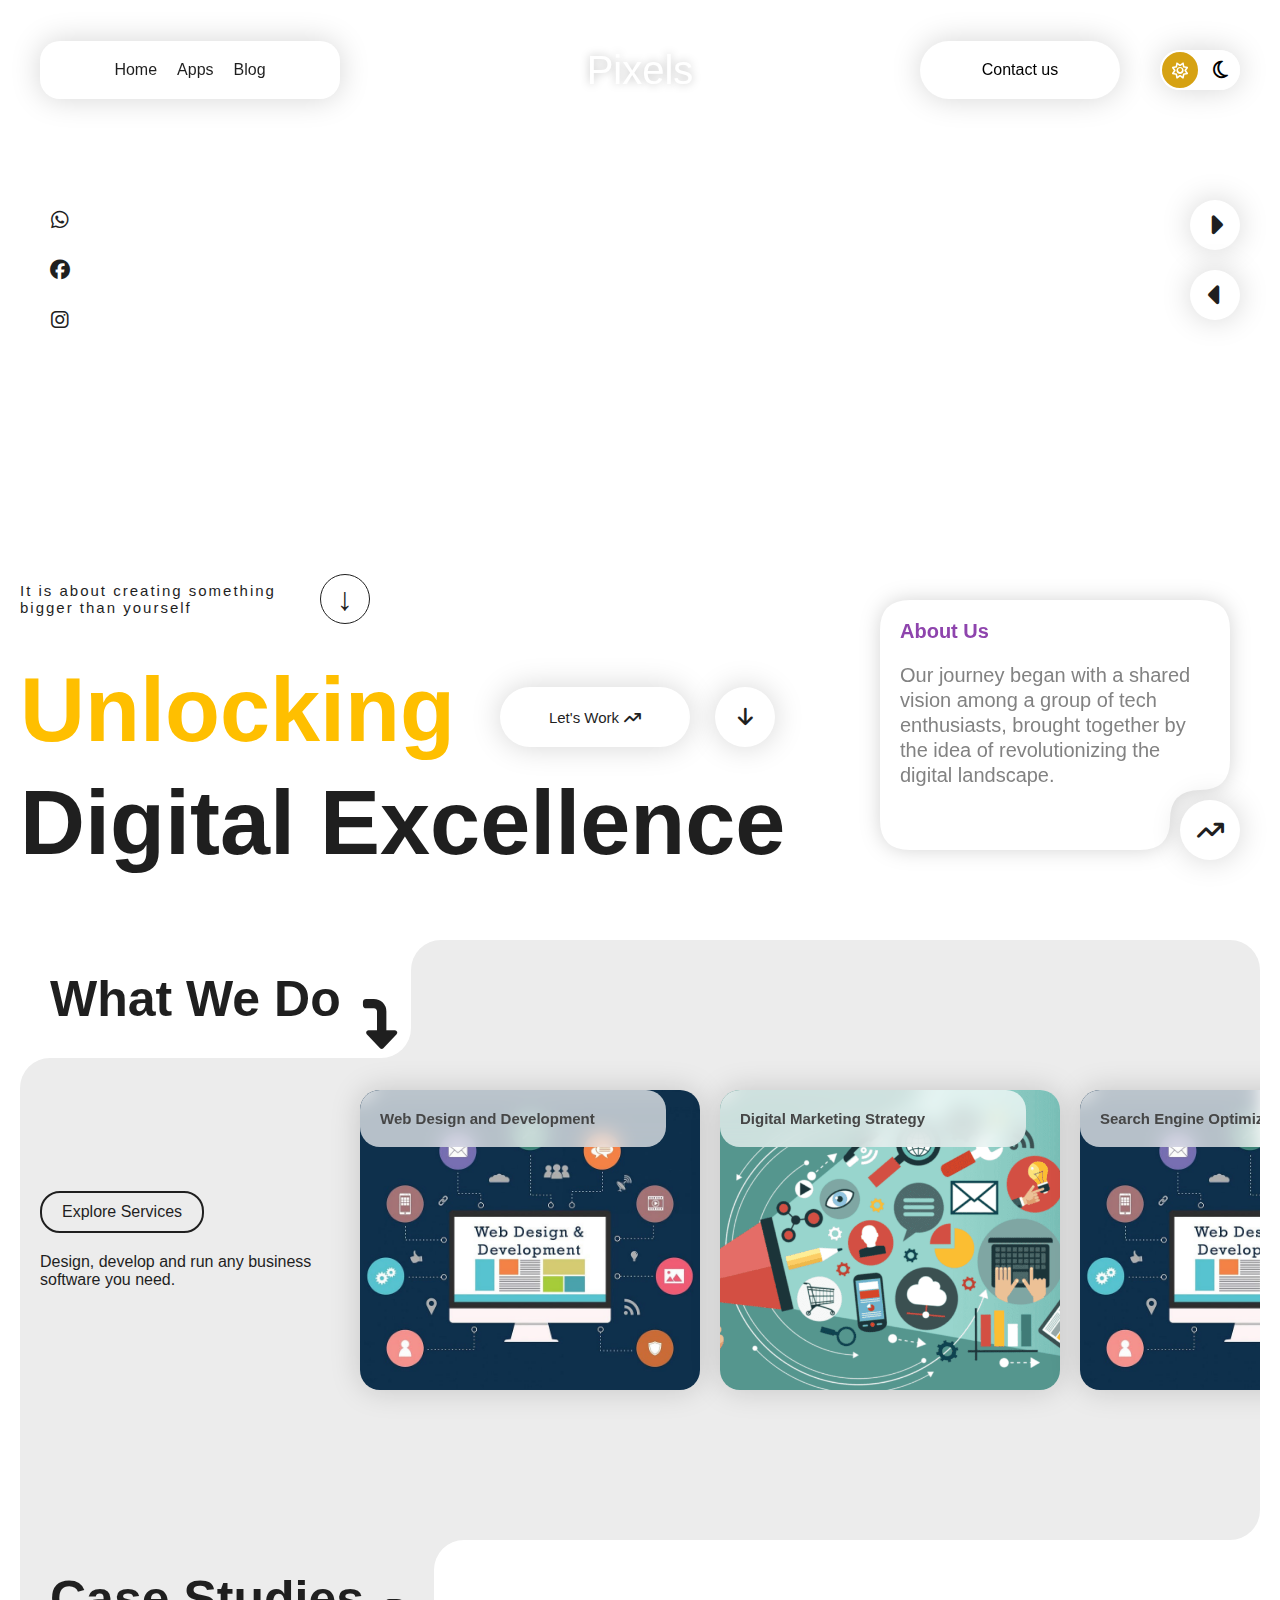
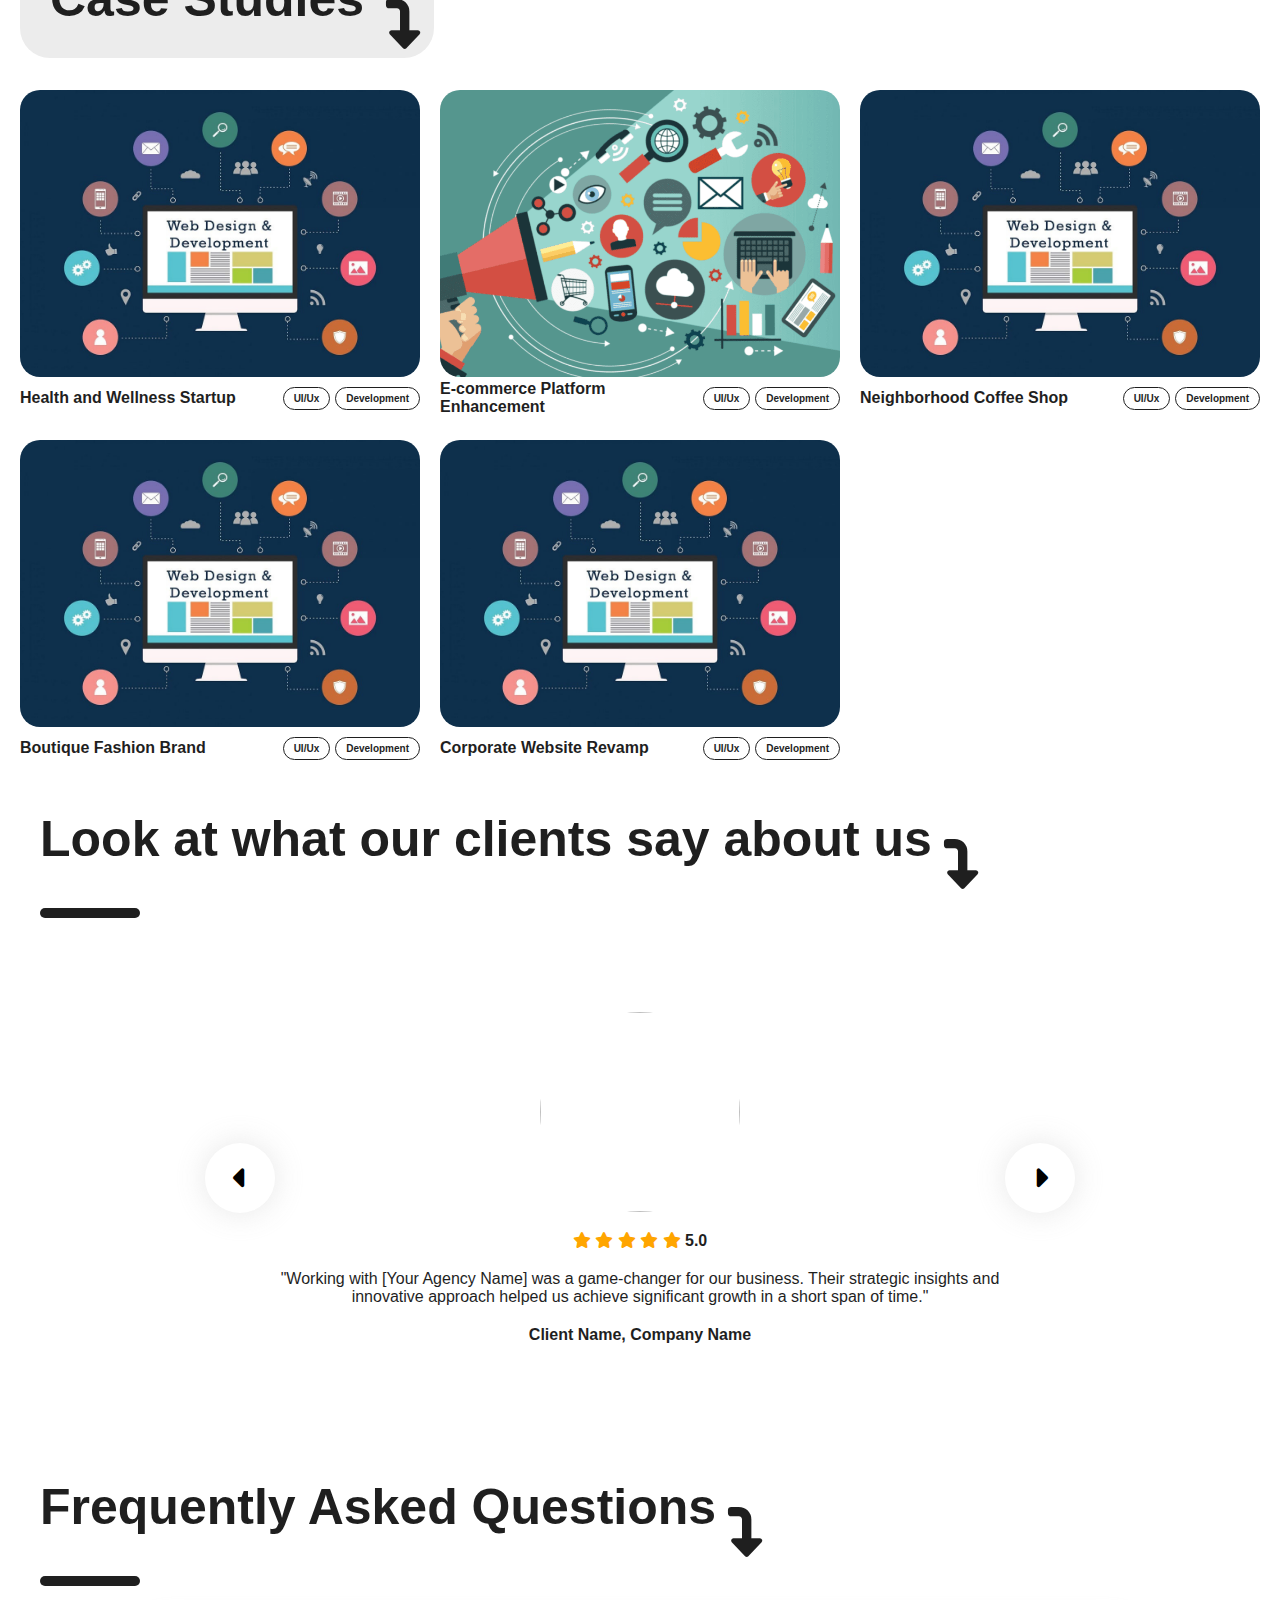
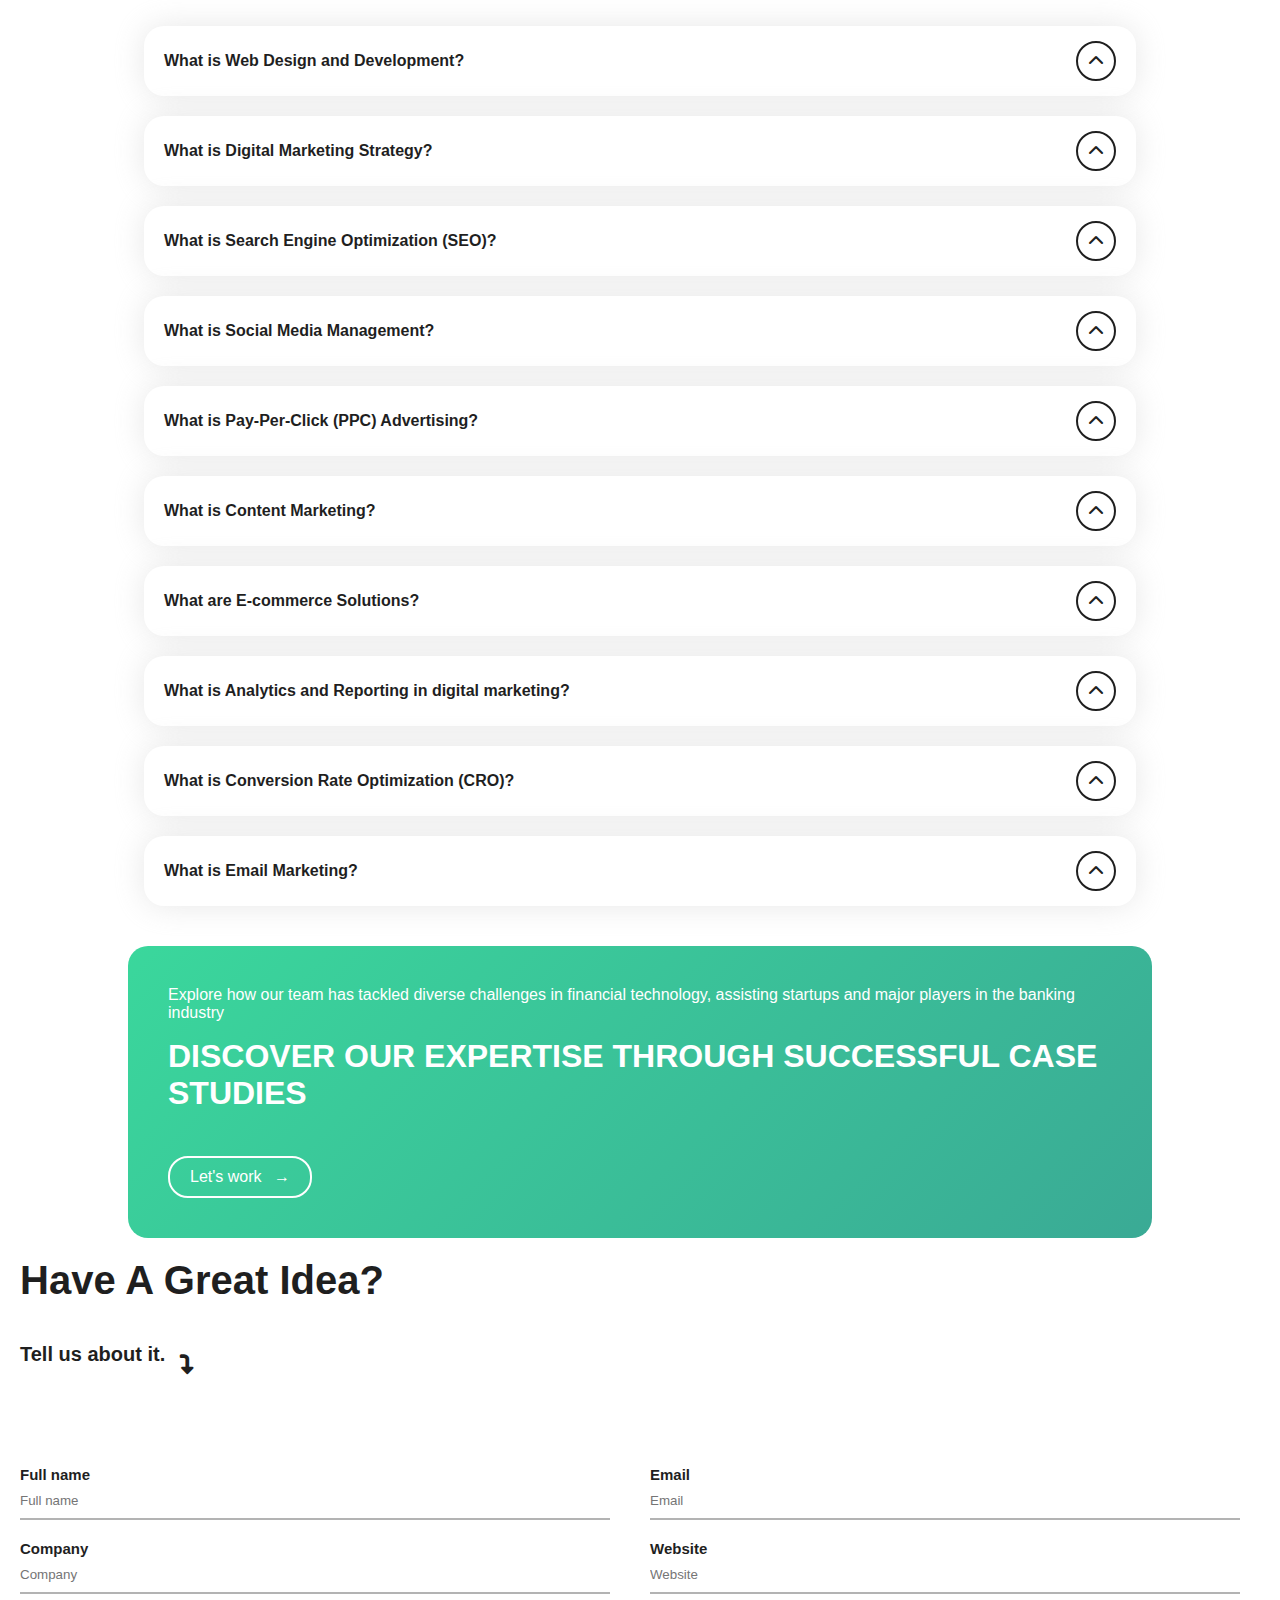
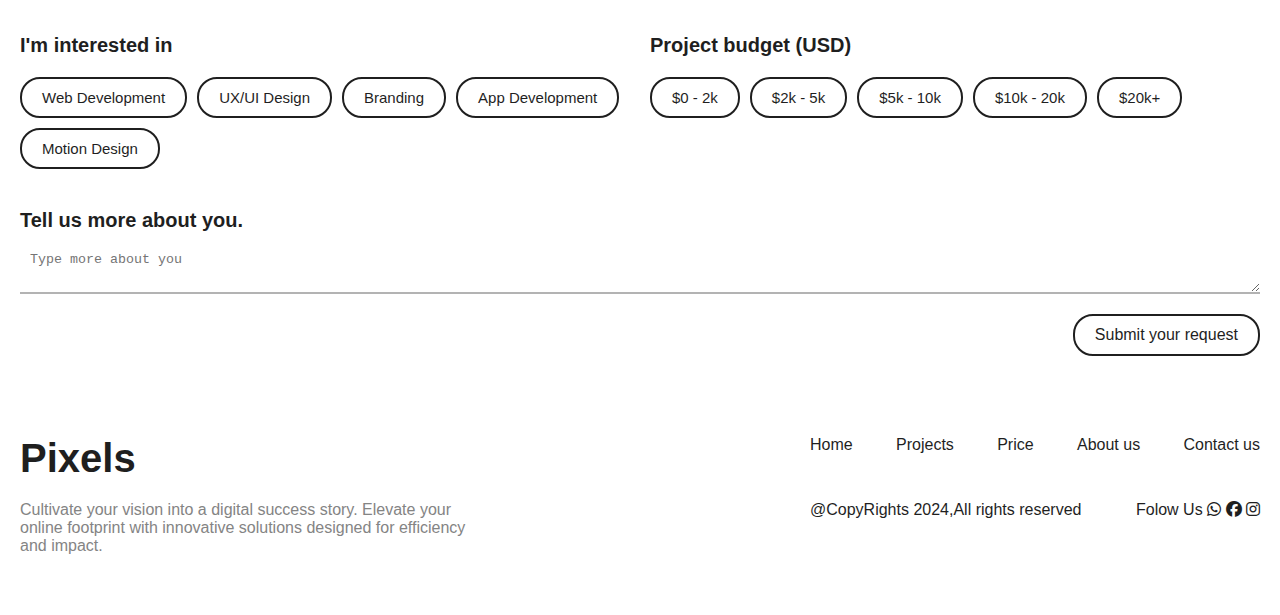
==== index.html @ fa8a87a9 "Initial commit" ====
<!DOCTYPE html>
<html lang="en" class="light-theme">

<head>
  <meta charset="UTF-8">
  <title>Pixels</title>
  <link rel="stylesheet" href="styles.css">
  <link rel="stylesheet" href="https://cdnjs.cloudflare.com/ajax/libs/font-awesome/6.6.0/css/all.min.css">
  <meta name="viewport" content="width=device-width, initial-scale=1.0">
</head>
<body>
  <div class="navbarDesktopHolder">
    <div class="navDesktop1">
      <ul class="navDesktopList">
        <li><a>Home</a></li>
        <li><a>Apps</a></li>
        <li><a>Blog</a></li>
      </ul>
    </div>
    <div class="navDesktopLogo">
      Pixels
    </div>
    <div class="navDesktop2">
      <a class="contactUsButton">
        Contact us
      </a>
      <div class="navDeskTopDLMod LDMode">
        <div class="navDeskTopDLModOuter">
          <div class="navDeskTopDLModInner">
            <i class="fa-regular fa-sun navDeskTopDLModOuterIcon inner"></i>
          </div>
          <i class="fa-regular fa-moon navDeskTopDLModOuterIcon outer"></i>
        </div>
      </div>
      <div class="hamburger">
        <i class="fa fa-bars" aria-hidden="true"></i>
      </div>
    </div>
  </div>
  <div class="navMobile">
    <div class="navMobileLogo">
      Pixels
    </div>
    <div class="navMobileListHolder">
      <ul class="navMobileList">
          <li class="navMobileListItem"><a class="active" href="#home">Home</a></li>
          <li class="navMobileListItem"><a href="#projects">Projects</a></li>
          <li class="navMobileListItem"><a href="#Price">Price</a></li>
          <li class="navMobileListItem"><a href="#aboutus">About us</a></li>
          <li class="navMobileListItem"><a href="#contactus">Contact us</a></li>
      </ul>
    </div>
    <div class="navMobileDLMod LDMode">
      <div class="navMobileDLModOuter">
        <div class="navMobileDLModInner">
          <i class="fa-regular fa-sun navMobileDLModOuterIcon inner"></i>
        </div>
        <i class="fa-regular fa-moon navMobileDLModOuterIcon outer"></i>
      </div>
    </div>
  </div>
  <div class="hero">
    <div class="slider">
      <img class="active"
        src="https://img.freepik.com/free-photo/glowing-neon-stripes-futuristic-backdrop-generated-by-ai_188544-9035.jpg?t=st=1721235439~exp=1721239039~hmac=f867019d6ad0faa9115eef09889c3f1e7efdea55f3c9cd79b47744031c572d1e&w=1060" />
      <img
        src="https://img.freepik.com/free-photo/vibrant-colors-flow-abstract-wave-pattern-generated-by-ai_188544-9781.jpg?w=1060&t=st=1721235018~exp=1721235618~hmac=6d74d1d8684016c28c650581bbd244c3bb1f81d5b7b445b09926c0b467a6ee3a" />
      <img
        src="https://img.freepik.com/free-vector/technology-secure-abstract-background_23-2148335510.jpg?t=st=1721235280~exp=1721238880~hmac=a903ece6eec0a56fe2422c7df0d1111732afb039cb50ab2f73dcd60559243d2e&w=900" />
      <img
        src="https://img.freepik.com/free-photo/abstract-colorful-splash-3d-background-generative-ai-background_60438-2494.jpg?w=1060&t=st=1721235084~exp=1721235684~hmac=c6684ee553228818a807596cc63b55e08e4dac117a51df7f14b197af69d6b1e1" />
    </div>
    <div class="svg-container">
      <i class="fa-brands fa-whatsapp wats"></i> 
      <i class="fa-brands fa-facebook fac"></i> 
      <i class="fa-brands fa-instagram insta"></i>
      <svg id="svgElement" xmlns="http://www.w3.org/2000/svg" width="1600" height="571">
        <!--<image x="0" y="0" href="https://img.freepik.com/free-photo/glowing-neon-stripes-futuristic-backdrop-generated-by-ai_188544-9035.jpg?t=st=1721235439~exp=1721239039~hmac=f867019d6ad0faa9115eef09889c3f1e7efdea55f3c9cd79b47744031c572d1e&w=1060" height="100%" width="100%" preserveAspectRatio="xMidYMid slice"></image>-->
        <path id="svgPath"
          d="M 0 0 L 1600 0 L 1600 571 L 0 571 L 0 0 Z M 45 20 L 1555 20 Q 1580 20 1580 45 L 1580 526 Q 1580 551 1555 551 L 876.317 551 Q 851.317 551 851.317 526 L 851.317 454 Q 851.317 429 826.317 429 L 528 429 Q 503 429 503 404 L 503 332 Q 503 307 478 307 L 405 307 Q 380 307 380 282 L 380 232 Q 380 207 355 207 L 45 207 Q 20 207 20 182 L 20 45 Q 20 20 45 20 Z "
          fill="white" fill-rule="evenodd"></path>
      </svg>
      <button id="next-btn"><i class="fa-solid fa-caret-right"></i></button>
      <button id="prev-btn"><i class="fa-solid fa-caret-left"></i></button>
      <div class="theFirstTitleDiv">
        <h1 class="theFirstTitle">It is about creating something bigger than yourself
        </h1>
        <button class="theFirstTitleButt"> ↓ </button>
      </div>
      <h1 class="theSecondTitle">Unlocking</h1>
      <button class="letUsWork">Let's Work <i class="fa-solid fa-arrow-trend-up"></i></button>
      <button class="underLetUsWork"> <i class="fa-solid fa-arrow-down"></i> </button>
      <h1 class="theThirdTitle">Digital Excellence</h1>
    </div>
    <div class="aboutCardHolder">
      <div class="aboutCardContainer">
        <svg id="svgElementAbout" xmlns="http://www.w3.org/2000/svg">
          <path id="svgPathAbout"
            d="M 0 0 L 900 0 L 900 600 L 0 600 L 0 0 Z M 64 30 L 836 30 Q 870 30 870 64 L 870 536 Q 870 570 836 570 L 520 570 Q 486 570 486 536 Q 486 502 452 502 L 380 502 Q 346 502 346 468 Q 346 434 312 434 L 250 434 Q 216 434 216 400 Q 216 366 182 366 L 64 366 Q 30 366 30 332 L 30 64 Q 30 30 64 30 Z"
            fill="white">
          </path>
        </svg>
        <h2>About Us</h2>
        <p>Our journey began with a shared vision among a group of tech enthusiasts, brought together by the idea of
          revolutionizing the digital landscape.</p>
      </div>
      <button class="aboutButton">
        <i class="fa-solid fa-arrow-trend-up"></i>
      </button>
    </div>
  </div>
  <section class="whatWedoSection">
    <h1>What We Do
      <span class="whatWeDoSectionH1RightRadius"></span>
      <span class="whatWeDoSectionH1LeftRadius"></span>
      <i class="fa-solid fa-turn-down"></i>
    </h1>
    <div class="whatweDoSideCard">
      <button class="buttonBorderTrans">
        Explore Services
      </button>
      <p>Design, develop and run any business software you need.</p>
    </div>
    <div class="whatWeDoSlider">
      <div class="whatWeDoSliderCards">
        <div class="whatWeDoSliderCard">

          
          <img src="website-development-and-design-1.jpg" alt="">
          
        <a href="google.com" draggable="false">Web Design and Development</a>
          
          
          <!--<p>Transforming visions into compelling digital experiences. Our web design and development services blend creativity with technical expertise, crafting websites that engage your...</p>-->
        </div>
        <div class="whatWeDoSliderCard">
          
          <img src="digital-marketing-strategy-1024x536.png" alt="">
          
        <a href="google.com">Digital Marketing Strategy</a>
          
          
          <!--<p>Driving growth through strategic digital campaigns. We specialize in developing customized digital marketing strategies tailored to your business goals. From brand awareness...</p>-->
        </div>
        <div class="whatWeDoSliderCard">
          
          <img src="website-development-and-design-1.jpg" alt="">
          
        <a href="google.com">Search Engine Optimization (SEO)</a>
          
          
          <!--<p>Boosting your online presence organically. Our SEO services ensure your website ranks higher in search engine results, driving targeted traffic and increasing conversions...</p>-->
        </div>
        <div class="whatWeDoSliderCard">
          
          <img src="website-development-and-design-1.jpg" alt="">
          
        <a href="google.com">Social Media Management</a>
          
          
          <!--<p>Enhance your brand's social footprint with our expert management services. From content creation to community engagement, we harness the power of social media to build...</p>-->
        </div>
        <div class="whatWeDoSliderCard">
          
          <img src="website-development-and-design-1.jpg" alt="">
          
        <a href="google.com">Pay-Per-Click (PPC) Advertising</a>
          
          
          <!--<p>Maximize your advertising budget with precision-targeted PPC campaigns. Our experts craft data-driven strategies to deliver instant visibility and measurable results...</p>-->
        </div>
        <div class="whatWeDoSliderCard">
          
          <img src="website-development-and-design-1.jpg" alt="">
          
        <a href="google.com">Content Marketing</a>
          
          
          <!--<p>Captivate and convert your audience with compelling content. Our content marketing strategies are designed to resonate with your target audience, driving engagement...</p>-->
        </div>
        <div class="whatWeDoSliderCard">
          
          <img src="website-development-and-design-1.jpg" alt="">
          
        <a href="google.com">E-commerce Solutions</a>
          
          
          <!--<p>Optimize your online store for success. We specialize in creating seamless e-commerce experiences that enhance usability, drive sales, and foster customer loyalty through...</p>-->
        </div>
        <div class="whatWeDoSliderCard">
          
          <img src="website-development-and-design-1.jpg" alt="">
          
        <a href="google.com">Analytics and Reporting</a>
          
          
          <!--<p>Make informed decisions with actionable insights. Our analytics and reporting services provide valuable data-driven insights into your digital performance, empowering you...</p>-->
        </div>
        <div class="whatWeDoSliderCard">
          
          <img src="website-development-and-design-1.jpg" alt="">
          
        <a href="google.com">Conversion Rate Optimization (CRO)</a>
          
          
          <!--<p>Turn visitors into customers with our CRO expertise. Through rigorous analysis and testing, we identify barriers to conversion and implement targeted improvements to maximize...</p>-->
        </div>
        <div class="whatWeDoSliderCard">
          
          <img src="website-development-and-design-1.jpg" alt="">
          
        <a href="google.com">Email Marketing</a>
          
          
          <!--<p>Nurture leads and drive repeat business with personalized email campaigns. Our email marketing strategies are crafted to deliver relevant content that resonates with your...</p>-->
        </div>
      </div>
    </div>
  </section>
  <section class="CaseStudiesSection">
    <h1>
      Case Studies
      <i class="fa-solid fa-turn-down"></i>
      <span class="caseStudiesSectionH1RightRadius"></span>
    </h1>
    <div class="CaseStudiesContainer">
      <div class="CaseStudiesCards">
        <div class="CaseStudiesCard">
          <a href="google.com">
          <img src="website-development-and-design-1.jpg" alt="">
          <h4>Health and Wellness Startup <div class="casetagHolder" ><span class="caseTag">UI/Ux</span><span class="caseTag">Development</span></div></h4>
          </a>
          <!--<p>Transforming visions into compelling digital experiences. Our web design and development services blend creativity with technical expertise, crafting websites that engage your...</p>-->
        </div>
        <div class="CaseStudiesCard">
          <a href="google.com">
          <img src="digital-marketing-strategy-1024x536.png" alt="">
          <h4>E-commerce Platform Enhancement <div class="casetagHolder" ><span class="caseTag">UI/Ux</span><span class="caseTag">Development</span></div></h4>
          </a>
          <!--<p>Driving growth through strategic digital campaigns. We specialize in developing customized digital marketing strategies tailored to your business goals. From brand awareness...</p>-->
        </div>
        <div class="CaseStudiesCard">
          <a href="google.com">
          <img src="website-development-and-design-1.jpg" alt="">
          <h4>Neighborhood Coffee Shop <div class="casetagHolder" ><span class="caseTag">UI/Ux</span><span class="caseTag">Development</span></div></h4>    
          </a>
          <!--<p>Boosting your online presence organically. Our SEO services ensure your website ranks higher in search engine results, driving targeted traffic and increasing conversions...</p>-->
        </div>
        <div class="CaseStudiesCard">
          <a href="google.com">
          <img src="website-development-and-design-1.jpg" alt="">
          <h4>Boutique Fashion Brand <div class="casetagHolder" ><span class="caseTag">UI/Ux</span><span class="caseTag">Development</span></div></h4>
          </a>
          <!--<p>Enhance your brand's social footprint with our expert management services. From content creation to community engagement, we harness the power of social media to build...</p>-->
        </div>
        <div class="CaseStudiesCard">
          <a href="google.com">
          <img src="website-development-and-design-1.jpg" alt="">
          <h4>Corporate Website Revamp <div class="casetagHolder" ><span class="caseTag">UI/Ux</span><span class="caseTag">Development</span></div></h4>                     
          </a>
          <!--<p>Maximize your advertising budget with precision-targeted PPC campaigns. Our experts craft data-driven strategies to deliver instant visibility and measurable results...</p>-->
        </div>
      </div>
    </div>
  </section>
  <section class="testimonialSection">
    <div class="testimonialContainer">
      <h1>Look at what our clients say about us <i class="fa-solid fa-turn-down"></i></h1>
      <div class="underline"></div>
      <div class="clientTestimonialslider">
        <div class="tLeftButton"><i class="fa-solid fa-caret-left"></i></div>
        <div class="clientTestimonialCardsHolder">
          <div class="clientTestimonialCards">
            <div class="clientTestimonialCard active">
              <img
                src="https://img.freepik.com/free-photo/close-up-bearded-tired-man_176420-18785.jpg?t=st=1722122904~exp=1722123504~hmac=38b21edca3fccb26f261f2cf4ee6d3a13433aa61820ce619a904451b508be9cd"
                alt="">
              <div class="clientTestimonialSPCardContainer">
                <div class="stars">
                  <span class="fa fa-star checked"></span>
                  <span class="fa fa-star checked"></span>
                  <span class="fa fa-star checked"></span>
                  <span class="fa fa-star checked"></span>
                  <span class="fa fa-star checked"></span> 5.0
                </div>
                <blockquote>
                  <p>"Working with [Your Agency Name] was a game-changer for our business. Their strategic insights and
                    innovative approach helped us achieve significant growth in a short span of time."</p>
                  <footer>Client Name, Company Name</footer>
                </blockquote>
              </div>
            </div>
            <div class="clientTestimonialCard">
              <img
                src="https://img.freepik.com/free-photo/portrait-smiling-charming-young-man-grey-t-shirt-standing-against-plain-background_23-2148213406.jpg?w=740&t=st=1722123074~exp=1722123674~hmac=b8b9360cc4c2a8449d70f74e335c7a13a8550411e5eff5489b3426e6e83a7244"
                alt="">
              <div class="clientTestimonialSPCardContainer">
                <div class="stars">
                  <span class="fa fa-star checked"></span>
                  <span class="fa fa-star checked"></span>
                  <span class="fa fa-star checked"></span>
                  <span class="fa fa-star checked"></span>
                  <span class="fa fa-star checked"></span> 5.0
                </div>
                <blockquote>
                  <p>"Working with [Your Agency Name] was a game-changer for our business. Their strategic insights and
                    innovative approach helped us achieve significant growth in a short span of time."</p>
                  <footer>Client Name, Company Name</footer>
                </blockquote>
              </div>
            </div>
            <div class="clientTestimonialCard">
              <img
                src="https://img.freepik.com/free-photo/portrait-happy-smiley-man_23-2149022615.jpg?t=st=1722123119~exp=1722123719~hmac=3ecc7d3f4eae3919c1241d0a5951a0af6e6508aead33b6691b89742bfbe64d63"
                alt="">
              <div class="clientTestimonialSPCardContainer">
                <div class="stars">
                  <span class="fa fa-star checked"></span>
                  <span class="fa fa-star checked"></span>
                  <span class="fa fa-star checked"></span>
                  <span class="fa fa-star checked"></span>
                  <span class="fa fa-star checked"></span> 5.0
                </div>
                <blockquote>
                  <p>"Working with [Your Agency Name] was a game-changer for our business. Their strategic insights and
                    innovative approach helped us achieve significant growth in a short span of time."</p>
                  <footer>Client Name, Company Name</footer>
                </blockquote>
              </div>
            </div>
            <div class="clientTestimonialCard">
              <img
                src="https://img.freepik.com/free-photo/serious-man-teacher-with-confident-clever-look-has-beard-mustache-listens-pupil-s-answer-wears-pink-sweater-round-glasses_273609-16686.jpg?w=900&t=st=1722123169~exp=1722123769~hmac=7fb74934d7899ee026b9db02b807ded5c0e6f53d21ff9fc7fac4e1e69d386c5b"
                alt="">
              <div class="clientTestimonialSPCardContainer">
                <div class="stars">
                  <span class="fa fa-star checked"></span>
                  <span class="fa fa-star checked"></span>
                  <span class="fa fa-star checked"></span>
                  <span class="fa fa-star checked"></span>
                  <span class="fa fa-star checked"></span> 5.0
                </div>
                <blockquote>
                  <p>"Working with [Your Agency Name] was a game-changer for our business. Their strategic insights and
                    innovative approach helped us achieve significant growth in a short span of time."</p>
                  <footer>Client Name, Company Name</footer>
                </blockquote>
              </div>
            </div>
          </div>
        </div>
        <div class="tRightButton"><i class="fa-solid fa-caret-right"></i></div>
      </div>
    </div>
  </section>
  <section class="questionsSection">
    <div class="questionsContainer">
      <h1>Frequently Asked Questions <i class="fa-solid fa-turn-down"></i></h1>
      <div class="underline"></div>
      <div class="faq-container">
        <div class="faq-item">
          <div class="faq-question">
            <span>What is Web Design and Development?</span>
            <i class="fa fa-chevron-up"></i>
          </div>
          <div class="faq-answer closeAnswer">
            Web design and development refers to the process of creating and maintaining websites. It involves aspects
            such as web page layout, content production, and graphic design.Web design and development refers to the
            process of creating and maintaining websites. It involves aspects such as web page layout, content
            production, and graphic design.
            Web design and development refers to the process of creating and maintaining websites. It involves aspects
            such as web page layout, content production, and graphic design.Web design and development refers to the
            process of creating and maintaining websites. It involves aspects such as web page layout, content
            production, and graphic design.
          </div>
        </div>
        <div class="faq-item">
          <div class="faq-question">
            <span>What is Digital Marketing Strategy?</span>
            <i class="fa fa-chevron-up"></i>
          </div>
          <div class="faq-answer closeAnswer">
            Digital marketing strategy encompasses the planning and execution of online marketing efforts to achieve
            specific business goals. It includes various channels like SEO, PPC, social media, and email marketing.
          </div>
        </div>
        <div class="faq-item">
          <div class="faq-question">
            <span>What is Search Engine Optimization (SEO)?</span>
            <i class="fa fa-chevron-up"></i>
          </div>
          <div class="faq-answer closeAnswer">
            SEO is the practice of optimizing your website to increase its visibility in search engine results pages
            (SERPs). This is done through techniques like keyword research, content optimization, and link building.
          </div>
        </div>
        <div class="faq-item">
          <div class="faq-question">
            <span>What is Social Media Management?</span>
            <i class="fa fa-chevron-up"></i>
          </div>
          <div class="faq-answer closeAnswer">
            Social media management involves creating, scheduling, analyzing, and engaging with content posted on social
            media platforms like Facebook, Twitter, and Instagram.
          </div>
        </div>
        <div class="faq-item">
          <div class="faq-question">
            <span>What is Pay-Per-Click (PPC) Advertising?</span>
            <i class="fa fa-chevron-up"></i>
          </div>
          <div class="faq-answer closeAnswer">
            PPC advertising is a model where advertisers pay a fee each time their ad is clicked. It's a way of buying
            visits to your site rather than attempting to earn those visits organically.
          </div>
        </div>
        <div class="faq-item">
          <div class="faq-question">
            <span>What is Content Marketing?</span>
            <i class="fa fa-chevron-up"></i>
          </div>
          <div class="faq-answer closeAnswer">
            Content marketing involves creating and distributing valuable, relevant, and consistent content to attract
            and retain a clearly defined audience. It aims to drive profitable customer action.
          </div>
        </div>
        <div class="faq-item">
          <div class="faq-question">
            <span>What are E-commerce Solutions?</span>
            <i class="fa fa-chevron-up"></i>
          </div>
          <div class="faq-answer closeAnswer">
            E-commerce solutions refer to the software and tools that facilitate online selling. They include features
            such as product listings, shopping carts, payment gateways, and order management systems.
          </div>
        </div>
        <div class="faq-item">
          <div class="faq-question">
            <span>What is Analytics and Reporting in digital marketing?</span>
            <i class="fa fa-chevron-up"></i>
          </div>
          <div class="faq-answer closeAnswer">
            Analytics and reporting involve the measurement, analysis, and interpretation of data related to your
            website and marketing campaigns. It helps assess performance and make informed decisions.
          </div>
        </div>
        <div class="faq-item">
          <div class="faq-question">
            <span>What is Conversion Rate Optimization (CRO)?</span>
            <i class="fa fa-chevron-up"></i>
          </div>
          <div class="faq-answer closeAnswer">
            CRO is the process of improving the percentage of website visitors who take a desired action, such as making
            a purchase or filling out a form. It involves testing and optimizing various elements on a webpage.
          </div>
        </div>
        <div class="faq-item">
          <div class="faq-question">
            <span>What is Email Marketing?</span>
            <i class="fa fa-chevron-up"></i>
          </div>
          <div class="faq-answer closeAnswer">
            Email marketing is the use of email to promote products or services. It's a powerful tool for nurturing
            leads, engaging with customers, and driving conversions through personalized communication.
          </div>
        </div>
        <!-- Repeat faq-item structure for more items -->
      </div>
    </div>
  </section>
  <section class="ctaCaseStudiesSection">
    <div class="ctaCaseStudiesSectionContainer">
      <p>Explore how our team has tackled diverse challenges in financial technology, assisting startups and major
        players in the banking industry</p>
      <h1>DISCOVER OUR EXPERTISE THROUGH SUCCESSFUL CASE STUDIES</h1>
      <button class="ctaButton">Let's work <span>&rarr;</span></button>
    </div>
  </section>
  <section class="requestProjectIdeaSection">
    <div class="requestProjectIdeaContainer">
      <h1>Have A Great Idea?</h1>
      <h2>Tell us about it. <i class="fa-solid fa-turn-down"></i></h2>
      <div class="clientInfo">
        <div class="inputHolder">
          <div class="fullNameInputContainer">
            <label for="fullName">Full name</label>
            <input type="text" id="fullName " placeholder="Full name">
          </div>
          <div class="emailInputContainer">
            <label for="email">Email</label>
            <input type="email" id="email" placeholder="Email">
          </div>
        </div>
        <div class="inputHolder">
          <div class="companyInputContainer">
            <label for="company">Company</label>
            <input type="text" id="company" placeholder="Company">
          </div>
          <div class="websiteInputContainer">
            <label for="website">Website</label>
            <input type="text" id="website" placeholder="Website">
          </div>
        </div>
        <div class="inputHolder">
          <div class="interest">
            <label id="selection">I'm interested in</label>
            <div class="interestHolder">
              <input type="checkbox" id="web-development" name="interest" value="Web Development">
              <label for="web-development">Web Development</label>
              <input type="checkbox" id="ux-ui-design" name="interest" value="UX/UI Design">
              <label for="ux-ui-design">UX/UI Design</label>
              <input type="checkbox" id="branding" name="interest" value="Branding">
              <label for="branding">Branding</label>
              <input type="checkbox" id="app-development" name="interest" value="App Development">
              <label for="app-development">App Development</label>
              <input type="checkbox" id="motion-design" name="interest" value="Motion Design">
              <label for="motion-design">Motion Design</label>
            </div>
          </div>
          <div class="projectBudget">
            <label id="selection" for="projectBudget">Project budget (USD)</label>
            <div class="projectBudgetHolder">
              <input type="checkbox" id="budget-0-2k" name="interest" value="$0 - 2k">
              <label for="budget-0-2k">$0 - 2k</label>
              <input type="checkbox" id="budget-2k-5k" name="interest" value="$2k - 5k">
              <label for="budget-2k-5k">$2k - 5k</label>
              <input type="checkbox" id="budget-5k-10k" name="interest" value="$5k - 10k">
              <label for="budget-5k-10k">$5k - 10k</label>
              <input type="checkbox" id="budget-10k-20k" name="interest" value="$10k - 20k">
              <label for="budget-10k-20k">$10k - 20k</label>
              <input type="checkbox" id="budget-20k-plus" name="interest" value="$20k+">
              <label for="budget-20k-plus">$20k+</label>
            </div>
          </div>
        </div>
        <div class="tellUsMore">
          <label for="">Tell us more about you.</label>
          <textarea name="" id="" placeholder="Type more about you"></textarea>
        </div>
      </div>
      <button class="buttonBorderTrans">Submit your request</button>
    </div>
  </section>
  <footer>
    <div class="fsHolder">
      <div class="firstDiv">
        <div class="footerLogo">
          Pixels
        </div>
      </div>
      <div class="secondDiv">
        <ul>
          <li><a href="#home">Home</a></li>
          <li><a href="#projects">Projects</a></li>
          <li><a href="#Price">Price</a></li>
          <li><a href="#aboutus">About us</a></li>
          <li><a href="#contactus">Contact us</a></li>
        </ul>
      </div>
    </div>
    <div class="fsHolder">
      <div class="firstDiv">
        <p>Cultivate your vision into a digital success story. Elevate your online footprint with
          innovative solutions designed for efficiency and impact.</p>
      </div>
      <div class="secondDiv">
        <div class="scfHolder">
          <span>@CopyRights 2024,All rights reserved</span>
          <div>
            Folow Us <i class="fa-brands fa-whatsapp"></i> <i class="fa-brands fa-facebook"></i> <i class="fa-brands fa-instagram"></i>
          </div>
        </div>
      </div>
    </div>
  </footer>
  <script src="theScript.js"></script>
  <!--<canvas id="myCanvas" width="809" height="667" style="border:1px solid #000000;"></canvas>-->
  <!--<script>
    const canvas = document.getElementById('myCanvas');
    const ctx = canvas.getContext('2d');
    // Draw the outer path (black)
    ctx.beginPath();
    ctx.moveTo(0, 0);
    ctx.lineTo(809, 0);
    ctx.lineTo(809, 667);
    ctx.lineTo(0, 667);
    ctx.closePath();
    ctx.fillStyle = 'black'; // Fill color for the outer path
    ctx.fill();
    // Set up to punch out the inner path
    ctx.globalCompositeOperation = 'destination-out'; // Change drawing mode
    // Draw the inner path (transparent cutout)
    ctx.beginPath();
    ctx.moveTo(40, 20);
    ctx.lineTo(769, 20);
    ctx.quadraticCurveTo(789, 20, 789, 40);
    ctx.lineTo(789, 627);
    ctx.quadraticCurveTo(789, 647, 769, 647);
    ctx.lineTo(760, 647);
    ctx.quadraticCurveTo(730, 647, 730, 617);
    ctx.lineTo(730, 597);
    ctx.quadraticCurveTo(730, 557, 700, 557);
    ctx.lineTo(467, 557);
    ctx.quadraticCurveTo(437, 557, 437, 527);
    ctx.lineTo(437, 497);
    ctx.quadraticCurveTo(437, 467, 407, 467);
    ctx.lineTo(310, 467);
    ctx.quadraticCurveTo(280, 467, 280, 437);
    ctx.lineTo(280, 407);
    ctx.quadraticCurveTo(280, 377, 250, 377);
    ctx.lineTo(40, 377);
    ctx.quadraticCurveTo(20, 377, 20, 357);
    ctx.lineTo(20, 40);
    ctx.quadraticCurveTo(20, 20, 40, 20);
    ctx.closePath();
    ctx.fill(); // Use fill to cut out the inner path
    // Reset the composite operation
    ctx.globalCompositeOperation = 'source-over';
  </script>-->
</body>

</html>
---- styles.css ----
:root.light-theme {
  --bodyBg-color: #ffffff;
  --navDesktopListBg: #ffffff;
  --navDesktopListColor: #000000;
  --contactUsButtonBg: #ffffff;
  --contactUsButtonColor: #000000;
  --navDlModOuterBg: #ffffff;
  --navDlModOuterColor: #000000;
  --navDlModOuterIconBg: #ffffff;
  --navDlModOuterIconColor: #000000;
  --navBarHolderScrolledBg: #ffffff;
  --navBarLogoColor: #ffffff;
  --navBarLogoScrolledColor: #1f1f1f;
  --svgPathFillColor: #ffffff;
  --svgPathAboutFillColor: #ffffff;
  --theFirstTitleColor: #1f1f1f;
  --theFirstTitleButtBorderColor: #1f1f1f;
  --theFirstTitleButtColor: #1f1f1f;
  --theSecondTitleColor: #ffbf00;
  --theThirdTitleColor: #1f1f1f;
  --letUsWorkColor: #1f1f1f;
  --letUsWorkBg: #ffffff;
  --underLetUsWorkColor: #1f1f1f;
  --UnderLetUsWorkBg: #ffffff;
  --nextPrevBg: #ffffff;
  --nextPrevColor: #1f1f1f;
  --aboutButtonBg: #ffffff;
  --aboutButtonColor: #1f1f1f;
  --aboutCardContainerPColor: #828282;
  --hamburgerBg: #ffffff;
  --hamburgerColor: #1f1f1f;
  --navMobileColor: #ffffff;
  --navMobileLogoScrolledColor: #1f1f1f;
  --navMobileLogoScrolledBg: #ffffff;
  --navMobileListHolderBg: #ffffff;
  --navMobileList: #1f1f1f;
  --navMobileListItemActiveB: #1f1f1f;
  --whatWeDoSectionBg: rgb(236, 236, 236);
  --buttonBorderTransB: #1f1f1f;
  --buttonBorderTransColor: #1f1f1f;
  --whatWeDoSideCardPColor: #1f1f1f;
  --caseStudiesCardh4Bg: #ffffff;
  --caseStudiesCardh4Color: #1f1f1f;
  --testimonialContainerPColor: #1f1f1f;
  --h1Color: #1f1f1f;
  --underlineBg: #1f1f1f;
  --testimonialContainerBg: rgb(236, 236, 236);
  --clientTestimonialSPCardContainerStarsColor: #1f1f1f;
  --clientTestimonialSPCardContainerBlockquoteP: #1f1f1f;
  --clientTestimonialSPCardContainerBlockquoteFooter: #1f1f1f;
  --clientTestimonialCardsBoxShadowColor: rgba(200, 200, 200, 0.502);
  --clientTestimonialCardBg: #ffffff;
  --tButtonBoxShadow: rgba(202, 202, 202, 0.458);
  --tButtonBg: #ffffff;
  --faqQuestionBoxShadow: rgba(204, 204, 204, 0.47);
  --faqQuestionBg: #ffffff;
  --faqItemColor: #1f1f1f;
  --faqAnswerColor: #7d7d7d;
  --faqQuestionIB: #1f1f1f;
  --ctaCaseStudiesSectionBg: linear-gradient(135deg, #3ad79c, #3aaa95);
  --ctaCaseStudiesSectionContainerh1Color: white;
  --clientInfoColor: #1f1f1f;
  --checkBoxCheckedColor: #ffffff;
  --checkBoxCheckedBg: #1f1f1f;
  --checkBoxCheckedB: #1f1f1f;
  --firstDivPColor: #848484;
  --navMLIaBg:#1f1f1f;
  --navMLIaColor:#ffffff;
  --navHBS:rgba(130, 130, 130, 0.385);
}

:root.dark-theme {
  --bodyBg-color: #1f1f1f;
  --navDesktopListBg: #1f1f1f;
  --navDesktopListColor: #ffffff;
  --contactUsButtonBg: #1f1f1f;
  --contactUsButtonColor: #ffffff;
  --navDlModOuterBg: #1f1f1f;
  --navDlModOuterColor: #ffffff;
  --navDlModOuterIconBg: #1f1f1f;
  --navDlModOuterIconColor: #ffffff;
  --navBarHolderScrolledBg: #1f1f1f;
  --navBarLogoColor: #ffffff;
  --navBarLogoScrolledColor: #ffffff;
  --svgPathFillColor: #202020;
  --svgPathAboutFillColor: #202020;
  --theFirstTitleColor: #ffffff;
  --theFirstTitleButtBorderColor: #ffffff;
  --theFirstTitleButtColor: #ffffff;
  --theSecondTitleColor: #ffbf00;
  --theThirdTitleColor: #ffffff;
  --letUsWorkColor: #ffffff;
  --letUsWorkBg: #1f1f1f;
  --underLetUsWorkColor: #ffffff;
  --UnderLetUsWorkBg: #1f1f1f;
  --nextPrevBg: #1f1f1f;
  --nextPrevColor: #ffffff;
  --aboutButtonBg: #1f1f1f;
  --aboutButtonColor: #ffffff;
  --aboutCardContainerPColor: #bdbdbd;
  --hamburgerBg: #1f1f1f;
  --hamburgerColor: #ffffff;
  --navMobileColor: #ffffff;
  --navMobileLogoScrolledColor: #ffffff;
  --navMobileLogoScrolledBg: #1f1f1f;
  --navMobileListHolderBg: #1f1f1f;
  --navMobileList: #ffffff;
  --navMobileListItemActiveB: #ffffff;
  --whatWeDoSectionBg: #2f2f2f;

  --buttonBorderTransB: #ffffff;
  --buttonBorderTransColor: #ffffff;
  --whatWeDoSideCardPColor: #ffffff;
  --caseStudiesCardh4Bg: #1f1f1f;
  --caseStudiesCardh4Color: #ffffff;
  --testimonialContainerPColor: #ffffff;
  --h1Color: #ffffff;
  --underlineBg: #ffffff;
  --testimonialContainerBg: #2f2f2f;
  --clientTestimonialSPCardContainerStarsColor: #ffffff;
  --clientTestimonialSPCardContainerBlockquoteP: #ffffff;
  --clientTestimonialSPCardContainerBlockquoteFooter: #ffffff;
  --clientTestimonialCardsBoxShadowColor: transparent;
  --clientTestimonialCardBg: #393939;
  --tButtonBoxShadow: transparent;
  --tButtonBg: #404040;
  --faqQuestionBoxShadow: transparent;
  --faqQuestionBg: rgb(55, 55, 55);
  --faqItemColor: #ffffff;
  --faqAnswerColor: #c4c4c4;
  --faqQuestionIB: #ffffff;
  --ctaCaseStudiesSectionBg: linear-gradient(135deg, #000, #26b0a4);
  --ctaCaseStudiesSectionContainerh1Color: #999;
  --clientInfoColor: #ffffff;
  --checkBoxCheckedColor: #1f1f1f;
  --checkBoxCheckedBg: #ffffff;
  --checkBoxCheckedB: #ffffff;
  --firstDivPColor: #b5b5b5;
  --navMLIaBg:#ffffff;
  --navMLIaColor:#1f1f1f;
  --navHBS:transparent;
}

:root {
  --default-max-width: 1900px;
  --default-max-height: 1000px;
  /* Define a CSS variable for the default maximum width */

}

body {
  font-family: Arial, sans-serif;
  margin: 0;
  padding: 0;
  /*background: linear-gradient(to right, #8e44ad, #3498db);*/
  background-color: var(--bodyBg-color);
  max-width: var(--default-max-width);
  margin: auto;
  position: relative;
  width: 100%;
  min-width: 379px;
  -webkit-tap-highlight-color: transparent;
}

.container {
  display: flex;
  justify-content: space-between;
  padding: 50px;
}
a{
  text-decoration: none;
  color: var(--navBarLogoScrolledColor);
}
button {
  background: none;
  /* Remove background */
  border: none;
  /* Remove border */
  padding: 0;
  /* Remove padding */
  margin: 0;
  /* Remove margin */
  outline: none;
  /* Remove focus outline */
  font: inherit;
  /* Inherit font styles */
  color: inherit;
  /* Inherit text color */
  text-align: inherit;
  /* Inherit text alignment */
  cursor: pointer;
  /* Ensure cursor shows as pointer */
  -webkit-appearance: none;
  /* Remove browser-specific styling */
  -moz-appearance: none;
  appearance: none;
}

#svgPath {
  fill: var(--svgPathFillColor);
}

#svgPathAbout {
  fill: var(--svgPathAboutFillColor);
}

.theFirstTitle {
  color: var(--theFirstTitleColor);
  font-weight: lighter;
  align-items: center;
  font-size: 15px;

}

.theFirstTitleDiv {
  position: absolute;
  align-items: center;
  padding: 0px 0px 10px 0px;
  width: auto;
}

.theFirstTitleButt {
  border: 1px solid var(--theFirstTitleButtBorderColor);
  color: var(--theFirstTitleButtColor);
  border-radius: 50%;
  font-size: xx-large;
  font-weight: bolder;
  align-items: center;
  justify-content: center;
}

.theSecondTitle {
  color: var(--theSecondTitleColor);
  position: absolute;
  font-weight: bold;
  display: flex;
  align-items: center;
  font-size: 90px;

}

.theThirdTitle {
  color: var(--theThirdTitleColor);
  position: absolute;
  font-weight: bold;
  display: flex;
  align-items: center;
  font-size: 90px;
}

.letUsWork {
  color: var(--letUsWorkColor);
  background-color: var(--letUsWorkBg);
  width: 190px;
  position: absolute;
  font-size: 15px;
  font-weight: normal;
  display: flex;
  align-items: center;
  justify-content: center;
  box-shadow: 0px 0px 30px #0000002b;
}
.letUsWork>i{
  margin-left: 5px;
}
.underLetUsWork {
  color: var(--underLetUsWorkColor);
  background-color: var(--UnderLetUsWorkBg);
  width: 50px;
  border-radius: 50%;
  font-size: 20px;
  font-weight: bolder;
  display: flex;
  align-items: center;
  justify-content: center;
  height: 50px;
  position: absolute;
  box-shadow: 0px 0px 30px #0000002b;
}

.wats{
  background-color: var(--nextPrevBg);
  color: var(--nextPrevColor);
  width: 40px;
  height:40px;
  border-radius:40px;
  display:flex !important;
  justify-content:center;
  align-items:center;
  font-size: 20px;
  position: absolute;
  top: 200px;
  left: 40px;
  cursor: pointer;
}
.fac{
  background-color: var(--nextPrevBg);
  color: var(--nextPrevColor);
  width: 40px;
  height:40px;
  border-radius:40px;
  display:flex !important;
  justify-content:center;
  align-items:center;
  font-size: 20px;
  position: absolute;
  top: 250px;
  left: 40px;
  cursor: pointer;
}
.insta{
  background-color: var(--nextPrevBg);
  color: var(--nextPrevColor);
  width: 40px;
  height:40px;
  border-radius:40px;
  display:flex !important;
  justify-content:center;
  align-items:center;
  font-size: 20px;
  position: absolute;
  top: 300px;
  left: 40px;
  cursor: pointer;
}


.main-content {
  width: 50%;
  text-align: center;
  position: relative;
}

.heading {

  align-items: start;
  display: flex;
  flex-direction: column;
}

.heading>h1 {
  display: inline-block;
  background-color: rgba(255, 255, 255, 0.2);
  border-radius: 0 50px 50px 0;
  padding: 20px 40px;

}

h1 {
  font-size: 50px;
  margin: 0;
  color: black;
  position: relative;
}

h2 {
  font-size: 20px;
  margin: 0;
  color: black;
  position: relative;
}

h1>i {
  position: absolute;
  bottom: calc(50% - 50px);
  right: 10px;
}

h2>i {
  position: absolute;
  bottom: calc(50% - 20px);
  right: 10px;
}

section {}

.whatWedoSection {
  flex-direction: column;
  background-color: var(--whatWeDoSectionBg);
  height: 600px;
  overflow: hidden;
  display: flex;
  padding: 0 20px 0 20px;
  width: calc(100% - 40px);
  position: relative;
  justify-content: center;
  border-radius: 0 30px 30px 0;
  margin: auto;
  z-index: 0;
}

.CaseStudiesSection {
  display: flex;
  flex-direction: column;
  margin: 0px;
  position: relative;
  width: 100%;
}

.CaseStudiesSection>h1 {
  position: absolute;
  top: 0;
  background-color: var(--whatWeDoSectionBg);
  left: 0;
  padding: 30px;
  padding-right: 30px;
  padding-right: 70px;
  border-radius: 0 0px 30px 30px;
  color: var(--h1Color);
  margin-left: 20px;

}

.whatWedoSection>h1 {
  position: absolute;
  top: 0;
  background-color: var(--svgPathFillColor);
  left: 0;
  padding: 30px;
  padding-right: 70px;
  border-radius: 0 00px 30px 0px;
  color: var(--h1Color);
  z-index: -1;
}

/*.whatWedoContainer {

  height: 500px;
  overflow: hidden;
  display: flex;
  padding: 0 20px 0 20px;
  width: 100%;
  align-items: center;
  position: relative;
}*/
.CaseStudiesContainer {

  overflow: hidden;
  display: flex;
  padding: 0 20px 0 20px;
  width: 100%;
  align-items: center;
  position: relative;
  margin-top: 150px;
}

.whatweDoSideCard {
  display: flex;
  border-radius: 20px;
  height: 300px;
  margin-right: 20px;
  flex-direction: column;
  justify-content: center;
  position: absolute;
  width: 300px;
  z-index: 0;
}

.whatweDoSideCard>p {
  margin: 20px 20px 20px 0px;
  color: var(--whatWeDoSideCardPColor);
}

.whatWeDoSlider {
  border-radius: 20px;
  display: flex;
  height: 300px;
  position: absolute;
  left: 340px;
  z-index: 1;
  background-color: var(--whatWeDoSectionBg);
}

p {
  color: black;
}

.buttonBorderTrans {

  margin-top: 20px;
  padding: 10px 20px;
  border: 2px solid var(--buttonBorderTransB);
  border-radius: 20px;
  color: var(--buttonBorderTransColor);
  cursor: pointer;
  width: fit-content;
}

.whatWeDoSliderCards {
  display: flex;
  gap: 20px;
  width: auto;

}

.whatWeDoSliderCard {
  box-shadow: 0 0 10px rgb(202, 202, 202);
  height: 100%;
  width: 340px;
  border-radius: 20px;
  box-shadow: 0px 0px 30px #0000002b;
  display: flex;
  flex-direction: column;
  position: relative;
  user-select: none; /* Prevents selection on all browsers */
  -moz-user-select: none; /* Prevents selection on Firefox */
  -webkit-user-drag: none; /* Prevents drag on WebKit-based browsers */
  -khtml-user-drag: none; /* Prevents drag on KHTML-based browsers */
  -webkit-user-select: none; /* Prevents selection on WebKit-based browsers */
  -ms-user-select: none; /* Prevents selection on IE10+ */
  /*pointer-events: none;*/

}


.whatWeDoSliderCard img {
  width: 100%;
  height: 100%;
  object-fit: cover;
  border-radius: 20px;
  user-select: none; /* Prevents selection on all browsers */
  -moz-user-select: none; /* Prevents selection on Firefox */
  -webkit-user-drag: none; /* Prevents drag on WebKit-based browsers */
  -khtml-user-drag: none; /* Prevents drag on KHTML-based browsers */
  -webkit-user-select: none; /* Prevents selection on WebKit-based browsers */
  -ms-user-select: none; /* Prevents selection on IE10+ */
  pointer-events: none;
  
}

.whatWeDoSliderCard p {
  color: #4f4f4f;
  font-size: 14px;
  font-weight: normal;


  margin: 10px 10px 10px 10px;
}

.whatWeDoSliderCard a {
  position: absolute;
  padding: 20px;
  color: #4f4f4f;
  width: 90%;
  background-color: #ffffffb2;
  border-radius: 20px;
  top: 0;
  left: 0;
  backdrop-filter: blur(10px);
  color: #464646;
  font-size: 15px;
  font-weight: bold;
}

.CaseStudiesCards {
  display: grid;
  width: 100%;
  justify-content: center;
  grid-template-columns: repeat(auto-fit, minmax(400px, 1fr));
  grid-gap: 20px;
}

.CaseStudiesCard {
  height: auto;
  width: 100%;
  border-radius: 20px;
  display: flex;
  flex-direction: column;
}
.CaseStudiesCard a{
  height: 100%;
width: 100%;
border-radius: 20px;
display: flex;
flex-direction: column;
}
.CaseStudiesCard img {
  width: 100%;
  height: 100%;
  object-fit: cover;
  border-radius: 20px;
}

.CaseStudiesCard p {
  color: #4f4f4f;
  font-size: 14px;
  font-weight: normal;


  margin: 10px 10px 10px 10px;
}

.CaseStudiesCard h4 {
  color: var(--caseStudiesCardh4Color);
  justify-content: space-between;
  align-items: center;
  height: 50px;
  display: flex;
}
.casetagHolder{
  display: flex;
  align-items: center;
  justify-content: center;
  gap: 5px;

}
.caseTag{
  border: 1px solid var(--buttonBorderTransB);
  border-radius: 20px;
  justify-content: center;
  align-items: center;
  font-size: 10px;
  padding: 5px 10px 5px 10px;
}
.testimonialSection {
  width: 100%;
}

.testimonialContainer {
  width: 100%;
  height: 100%;
  display: grid;
  background-color: none
    /*var(--testimonialContainerBg)*/
  ;
  border-radius: 20px;
  padding: 20px;
}

.testimonialContainer>h1 {
  color: var(--h1Color);
  padding: 20px;
  width: fit-content;
  padding-right: 60px;
  max-width: calc(100% - 60px);
}

.testimonialContainer>p {
  color: var(--testimonialContainerPColor);
  font-size: 15px;
  padding-top: 20px;
  width: 20%;
  text-align: center;
}

.underline {
  margin: 20px;
  background-color: var(--underlineBg);
  border-radius: 20px;
  width: 100px;
  height: 10px;
}

.clientTestimonialslider {
  width: 800px;
  height: fit-content;
  position: relative;
  margin-top: 40px;
  margin-bottom: 40px;
  align-self: center;
  justify-self: center;
  overflow: visible;
}

.clientTestimonialCardsHolder {
  display: flex;
  width: 100%;
  height: fit-content;
  overflow: visible;
}

.clientTestimonialCards {
  display: flex;
  position: relative;
  overflow-x: hidden;
  width: 100%;
  height: 400px;
  border-radius: 20px;
  overflow-y: visible;


}

.clientTestimonialCard {
  display: grid;
  position: absolute;
  top: 0;
  left: 100%;
  width: 100%;
  height: 100%;
  justify-content: center;
  justify-items: center;
  align-content: center;
  align-items: center;
  z-index: -1;

}

.clientTestimonialCard.active {
  z-index: 0;
  left: 0;
}

.tLeftButton {
  background-color: var(--tButtonBg);
  color: black;
  box-shadow: 0 0 30px var(--tButtonBoxShadow);
  width: 70px;
  height: 70px;
  position: absolute;
  bottom: calc(50% - 35px);
  left: -35px;
  cursor: pointer;
  border-radius: 70px;
  z-index: 1;
  font-size: 30px;
  display: flex;
  justify-content: center;
  align-items: center;
}

.tRightButton {
  background-color: var(--tButtonBg);
  color: black;
  box-shadow: 0 0 30px var(--tButtonBoxShadow);
  width: 70px;
  height: 70px;
  position: absolute;
  bottom: calc(50% - 35px);
  right: -35px;
  cursor: pointer;
  border-radius: 70px;
  font-size: 30px;
  display: flex;
  justify-content: center;
  align-items: center;
}

.clientTestimonialCard>img {

  width: 200px;
  height: 200px;
  object-fit: cover;
  justify-self: center;
  border-radius: 50%;
}

.clientTestimonialSPCardContainer {
  display: flex;
  flex-direction: column;
  width: 100%;
  height: 100%;
  justify-content: center;
  justify-self: center;

}

.clientTestimonialSPCardContainer>.stars {
  color: var(--clientTestimonialSPCardContainerStarsColor);
  font-weight: bold;
  margin-bottom: 20px;
  text-align: center;
  margin-top: 20px;
}

.clientTestimonialSPCardContainer>.stars>.checked {
  color: orange;
}

.clientTestimonialSPCardContainer>blockquote {
  display: flex;
  flex-direction: column;
}

.clientTestimonialSPCardContainer>blockquote>p {
  color: var(--clientTestimonialSPCardContainerBlockquoteP);
  margin-bottom: 20px;
  margin-right: 20px;
  margin-left: 20px;
  text-align: center;
}

.clientTestimonialSPCardContainer>blockquote>footer {
  color: var(--clientTestimonialSPCardContainerBlockquoteFooter);
  font-weight: bold;
  margin: 0;
  margin-left: 0px;
  padding: 0;
  text-align: center;

}

.questionsSection {
  width: 100%;
}

.questionsContainer {
  width: 100%;
  height: 100%;
  display: grid;
  color: white;
  padding: 20px;

}

.questionsContainer>h1 {
  color: var(--h1Color);
  padding: 20px;
  padding-right: 20px;
  width: fit-content;
  padding-right: 60px;
  max-width: calc(100% - 60px);
}




.faq-container {
  width: 80%;
  margin: 0 auto;
  margin-top: 20px;
  border-radius: 20px;
}


.faq-item {

  color: var(--faqItemColor);
  position: relative;

}

.faq-question {
  font-weight: bold;
  cursor: pointer;
  position: relative;
  display: flex;
  justify-content: space-between;
  align-items: center;
  height: 70px;
  border-radius: 20px;
  box-shadow: 0 0 30px var(--faqQuestionBoxShadow);
  padding: 10px 20px 10px 20px;
  margin: 0px 0px 20px 0px;
  background-color: var(--faqQuestionBg);
}

.whatWeDoSectionH1RightRadius {
  position: absolute;
  top: 0;
  width: 60px;
  height: 60px;
  border-radius: 30px 0px 0 0px;
  box-shadow: -30px 0px 0 var(--svgPathFillColor);
  right: -60px;
}

.whatWeDoSectionH1LeftRadius {
  position: absolute;
  bottom: -60px;
  width: 60px;
  height: 60px;
  border-radius: 30px 0px 0 0px;
  box-shadow: -30px 0px 0 var(--svgPathFillColor);
  left: 0;

}

.caseStudiesSectionH1RightRadius {
  position: absolute;
  top: 0;
  width: 60px;
  height: 60px;
  border-radius: 30px 0px 0 0px;
  box-shadow: -30px 0px 0 var(--whatWeDoSectionBg);
  right: -60px;
  z-index: -1;

}

.faq-answer {
  height: 0;
  overflow: scroll;
  position: relative;
  width: 100%;
  opacity: 0;
  transition: 0.3s ease-in;
  display: flex;
  color: var(--faqAnswerColor);
  font-size: 16px;
  padding: 20px;
  padding-top: 0px;
}

.faq-question>i {
  border: 2px solid var(--faqQuestionIB);
  padding: 10px;
  border-radius: 20px;


}

.openAnswer {
  height: 200px;
  opacity: 1;
  padding: 20px;
  padding-top: 0px;

}

.closeAnswer {

  opacity: 0;
  padding: 0;
  height: 0;
}

.ctaCaseStudiesSection {
  background: var(--ctaCaseStudiesSectionBg);
  padding: 40px;
  border-radius: 20px;
  color: #fff;
  text-align: left;
  margin: auto;
  width: 80%;

}


.ctaCaseStudiesSectionContainer p {
  font-size: 1rem;
  margin-bottom: 1rem;
  color: var(--ctaCaseStudiesSectionContainerh1Color);
}

.ctaCaseStudiesSectionContainer h1 {
  font-size: 2rem;
  margin-bottom: 1.5rem;
  color: var(--ctaCaseStudiesSectionContainerh1Color);
}

.ctaButton {
  margin-top: 20px;
  padding: 10px 20px;
  border: 2px solid var(--ctaCaseStudiesSectionContainerh1Color);
  border-radius: 20px;
  color: var(--ctaCaseStudiesSectionContainerh1Color);
  cursor: pointer;
  width: fit-content;
}

.ctaButton span {
  margin-left: 0.5rem;
}

.requestProjectIdeaSection {
  width: 100%;
}

.requestProjectIdeaContainer {
  background-color: none
    /*var(--testimonialContainerBg)*/
  ;

  display: grid;

}

.requestProjectIdeaContainer button {
  justify-self: flex-end;
  margin-right: 20px;
}

.requestProjectIdeaContainer>h1,
.requestProjectIdeaContainer>h2 {
  color: var(--h1Color);
  font-size: 40px;
  padding: 20px;
  padding-right: 20px;
  width: fit-content;
  padding-right: 60px;
  max-width: calc(100% - 60px);

}

.requestProjectIdeaContainer>h2 {
  margin-bottom: 60px;
  font-size: 20px;
  padding-right: 40px;
  max-width: calc(100% - 40px);
}

.clientInfo {
  display: flex;
  flex-direction: column;
  color: var(--clientInfoColor);
  margin-left: 20px;
  margin-right: 20px;
}

.clientInfo #selection {
  margin-bottom: 20px;
  font-size: 20px;
  font-weight: bold;
  margin-top: 20px;
}

.clientInfo input {
  border: none;
  /* Remove default border */
  border-bottom: 2px solid #b3b3b3;
  /* Add black bottom border */
  padding: 10px 10px 10px 0;
  /* Add padding inside the input */
  background-color: transparent;
  /* Make background transparent */
  margin-top: 0px;
  /* Add margin at the top */
  outline: none;
  margin-right: 20px;
  color: var(--clientInfoColor);
}

.fullNameInputContainer,
.emailInputContainer,
.companyInputContainer,
.websiteInputContainer,
.interest,
.projectBudget,
.tellUsMore {
  display: flex;
  flex-direction: column;
  width: 100%;
  padding-top: 20px;
}

.fullNameInputContainer label,
.emailInputContainer label,
.companyInputContainer label,
.websiteInputContainer label,
.interest label,
.projectBudget label,
.tellUsMore label {
  font-size: 15px;
  font-weight: bold;
}

.interestHolder label,
.projectBudgetHolder label {
  font-size: 15px;
  font-weight: normal;
}

.tellUsMore {
  width: 100%;

}

.tellUsMore>label {
  font-size: 20px;
  font-weight: bold;
  margin-top: 20px;
}

.tellUsMore>textarea {
  width: 100%;
  border: none;
  /* Remove default border */
  border-bottom: 2px solid #b3b3b3;
  /* Add black bottom border */
  padding: 10px;
  /* Add padding inside the input */
  background-color: transparent;
  /* Make background transparent */
  margin-top: 10px;
  /* Add margin at the top */
  outline: none;
  width: 100%;
  color: var(--clientInfoColor);
}

.inputHolder {
  display: grid;
  grid-template-columns: repeat(auto-fit, minmax(200px, 1fr));
  grid-gap: 20px;

}

.interestHolder {
  display: flex;
  flex-wrap: wrap;
  gap: 10px;
}

.interestHolder input[type="checkbox"] {
  display: none;
}

.interestHolder label,
.projectBudgetHolder label {
  padding: 10px 20px;
  border: 2px solid var(--buttonBorderTransB);
  border-radius: 20px;
  color: var(--buttonBorderTransColor);
  cursor: pointer;
  transition: background-color 0.3s, color 0.3s;
}

.interestHolder input[type="checkbox"]:checked+label,
.projectBudgetHolder input[type="checkbox"]:checked+label {
  background-color: var(--checkBoxCheckedBg);
  color: var(--checkBoxCheckedColor);
  border: 2px solid var(--checkBoxCheckedB);
}

.projectBudgetHolder {
  display: flex;
  flex-wrap: wrap;
  gap: 10px;
}

.projectBudgetHolder input[type="checkbox"] {
  display: none;
}


footer {
  padding: 20px;
  color: var(--navBarLogoScrolledColor);
  display: flex;
  width: 100%;
  justify-content: space-between;
  margin-top: 40px;
  margin-bottom: 40px;
  flex-direction: column;

}

.firstDiv {
  display: flex;
  flex-direction: column;
  width: 450px;
  justify-content: flex-start;

}

.firstDiv>p {
  color: var(--firstDivPColor);
  width: 100%;
  text-align: start;
}

.secondDiv {
  display: flex;
  flex-direction: column;
  width: 450px;
  justify-content: center;
  justify-content: flex-start;
}

.secondDiv>ul {
  width: 100%;
  display: flex;
  justify-content: space-between;
  gap: 30px;
  flex-wrap: wrap;
}

.secondDiv>ul>li {
  display: flex;
  align-items: center;
  justify-content: flex-start;
}

.scfHolder {
  width: 100%;
  display: flex;
  justify-content: space-between;
  gap: 30px;
  flex-wrap: wrap;
}

.footerLogo {
  display: flex;
  font-size: 40px;
  font-weight: bold;
}










button:hover {
  background-color: #ffbf00;
  color: white;
  border: 2px solid transparent;
}


.flex {
  display: flex;
  flex-direction: column;
  align-items: flex-end;
}

.flex>* {
  height: 50px;
  position: relative;
  display: flex;
  align-items: center;
}

.flex>*:before {
  content: "";
  position: absolute;
  display: inline-block;
  top: 10px;
  bottom: 0px;
  left: -90px;
  width: 90px;
  border-right: 2px solid red;
  border-bottom: 2px solid red;
  border-bottom-right-radius: 10px;
}

.flex>*:after {
  content: "";
  position: absolute;
  display: inline-block;
  top: -2px;
  height: 10px;
  left: 0px;
  width: 10px;
  border-left: 2px solid red;
  border-top: 2px solid red;
  border-top-left-radius: 10px;
}

.flex>.one {
  width: 100px;
}

.flex>.two {
  width: 200px;
}

.flex>.three {
  width: 300px;
}

.flex>.four {
  width: 400px;
}

.degrees {
  /* circle styles */
  width: 30px;
  height: 30px;
  border-radius: 50%;
  border: 1px solid red;

  /* styles for centering */
  display: flex;
  align-items: center;
  justify-content: center;
  margin-left: 15px;
}

/* Style for the parent div */
.parent {
  position: relative;
  /* Ensure positioning context */
  width: 300px;
  /* Set width of the parent div */
  height: 300px;
  /* Set height of the parent div */
  padding: 20px;
  /* Optional: Add padding for spacing */
}

/* Style for the first child div */
.child1 {
  background-color: white;
  /* Set background color to white */
  height: 100%;
  /* Fill parent height */
}

/* Style for the second child div */
.child2 {
  background-color: black;
  /* Set background color to black */
  position: relative;
  /* Ensure positioning context */
  height: 100%;
  /* Fill parent height */
}

/* Style for the bottom div */
.bottom-div {
  position: absolute;
  /* Position relative to parent */
  bottom: -10px;
  /* Move the div 10px below the bottom edge of parent */
  left: 0;
  /* Align to left edge of parent */
  width: calc(100% - 20px);
  /* Adjust width to accommodate padding and ensure it covers the parent width */
  height: 20px;
  /* Set height of the bottom div */
  background-color: transparent;
  /* Set background color to transparent */
  box-shadow: 0px 0px 20px rgba(0, 0, 0, 0.5);
  /* Add box shadow with spread radius of 20px */
}






#clip {
  height: 1000px;
  width: 1414px;
  background-color: yellow;
}

#page {
  height: 1000px;
  width: 707px;
  background-color: blue;
  color: white;
  -webkit-clip-path: polygon(0 0, 40% 0, 29% 100%, 0% 100%);
}





* {
  margin: 0;
  padding: 0;
  box-sizing: border-box;
}

:root {
  --clr: #20415c;
}


.svg-container {
  width: 100%;
  height: calc(100vh);
  position: relative;
  max-height: var(--default-max-height);
}

.hero {
  position: relative;
  display: flex;
  flex-direction: column;
  align-items: center;
  margin-bottom: 40px;
}


.navbarDesktopHolder {
  display: flex;
  height: 100px;
  justify-content: space-between;
  position: fixed;
  width: 100vw;
  align-content: center;
  align-items: center;
  z-index: 2;
  border-radius: 0 0 40px 40px;
  max-width: var(--default-max-width);
}

.navbarDesktopHolder.scrolled {
  background-color: var(--navBarHolderScrolledBg);
  border-radius: 0;
  box-shadow: 0 0 10px var(--navHBS);

}

.navDesktop1 {
  flex: 1;
  display: flex;
  justify-content: flex-start;
  align-content: center;
  align-items: center;
  margin-left: 40px;
  margin-top: 40px;
}

.navDesktop1.scrolled {
  margin-top: 0;
}


.navDesktop1.scrolled .navDesktopList {
  background-color: none;
  border-radius: none;
  box-shadow: none;
}

.navDesktopList {
  display: flex;
  list-style: none;
  background-color: var(--navDesktopListBg);
  padding: 20px 40px 20px 40px;
  color: var(--navDesktopListColor);
  gap: 20px;
  justify-content: center;
  align-items: center;
  border-radius: 20px;
  width: 300px;
  box-shadow: 0px 0px 30px #0000002b;
}

.navDesktopLogo {
  font-size: 40px;
  flex: 1;
  justify-content: center;
  display: flex;
  align-content: center;
  align-items: center;
  margin-top: 40px;
  text-shadow: 0px 0px 10px #00000042;
  border: 1px solid rgba(255, 255, 255, 0.3);
  border-radius: 16px;
  backdrop-filter: blur(10px);
  width: 60px;
  height: 60px;
  margin-right: 40px;
  margin-left: 40px;
  color: var(--navBarLogoColor);
}

.navDesktopLogo.scrolled {
  margin-top: 0;
  border: none;
  color: var(--navBarLogoScrolledColor);
  text-shadow: none;
  background-color: none;
  backdrop-filter: none;
  justify-content: center;
}

.navMobileLogo.scrolled {
  margin-top: 0;
  border: none;
  color: var(--navMobileLogoScrolledColor);
  text-shadow: none;
  background-color: none;
  backdrop-filter: none;
  background-color: var(--navMobileLogoScrolledBg);
  box-shadow: 0 0 30px var(--navHBS);

}

.navDesktop2 {
  display: flex;
  justify-content: flex-end;
  align-content: center;
  align-items: center;
  gap: 40px;
  flex: 1;
  margin-right: 40px;
  margin-top: 40px;
}

.navDesktop2.scrolled {
  margin-top: 0;
}
.navDesktop2.scrolled .hamburger {
  box-shadow: none;
}
.navDesktop2.scrolled .contactUsButton {
  box-shadow: none;

}

.navDesktop2.scrolled .navDeskTopDLModOuter {
  box-shadow: none;
}

.contactUsButton {
  background-color: var(--contactUsButtonBg);
  border-radius: 100px;
  color: var(--contactUsButtonColor);
  padding: 20px 40px 20px 40px;
  box-shadow: 0px 0px 30px #0000002b;
  width: 200px;
  justify-content: center;
  display: flex;
}

.darkLightMod {
  display: flex;
  background-color: white;
  color: black;
  border-radius: 30px;
  width: 60px;
  height: 60px;
  box-shadow: 0px 0px 30px #0000002b;
}

.hamburger {
  display: none;
  background-color: var(--hamburgerBg);
  color: var(--hamburgerColor);
  border-radius: 16px;
  width: 60px;
  height: 60px;
  box-shadow: 0px 0px 30px #0000002b;
  cursor: pointer;
  font-size: 30px;
  justify-content: center;
  align-items: center;
}




#next-btn {
  position: absolute;
  right: 0;
  width: 50px;
  height: 50px;
  background-color: var(--nextPrevBg);
  color: var(--nextPrevColor);
  box-shadow: 0px 0px 30px #0000002b;
  top: 200px;
  z-index: 1;
  margin-right: 40px;
  border-radius: 70px;
  cursor: pointer;
  font-size: 30px;
  justify-content: center;
  align-items: center;
  display: flex;
}

#prev-btn {
  position: absolute;
  right: 0;
  height: 50px;
  width: 50px;
  background-color: var(--nextPrevBg);
  color: var(--nextPrevColor);
  box-shadow: 0px 0px 30px #0000002b;
  top: 270px;
  z-index: 1;
  margin-right: 40px;
  border-radius: 50px;
  cursor: pointer;
  font-size: 30px;
  justify-content: center;
  align-items: center;
  display: flex;
}

.aboutButton {
  background-color: var(--aboutButtonBg);
  color: var(--aboutButtonColor);
  position: absolute;
  display: flex;
  align-items: center;
  justify-content: center;
  font-size: x-large;
  font-weight: normal;
  cursor: pointer;
  box-shadow: 0px 0px 30px #0000002b;
}

.slider {
  position: absolute;
  width: 99.5%;
  margin: auto;
  height: calc(99.5vh);
  top: 0;
  left: 0.5%;
  display: flex;
  justify-content: center;
  align-items: center;
  align-content: center;
  justify-items: center;
  overflow: hidden;
  max-height: var(--default-max-height);

}

.slider>img {
  position: absolute;
  top: 0;
  left: 0;
  width: 100%;
  height: 100%;
  object-fit: cover;
  z-index: -1;
}

.slider>img.active {
  z-index: 0;
}

@keyframes next1 {
  from {
    left: 0%
  }

  to {
    left: -100%;
  }
}

@keyframes next2 {
  from {
    left: 100%
  }

  to {
    left: 0%;
  }
}

@keyframes prev1 {
  from {
    left: 0%
  }

  to {
    left: 100%;
  }
}

@keyframes prev2 {
  from {
    left: -100%
  }

  to {
    left: 0%;
  }
}

#svgElementAbout {
  position: absolute;
  top: 0;
  left: 0;
  z-index: 0;
}

.aboutCardHolder {
  position: absolute;
  width: 350px;
  height: 250px;
}

.aboutCardContainer {
  position: relative;
  display: flex;
  flex-direction: column;
  padding: 20px;
  overflow: hidden;
  filter :drop-shadow(0px 0px 10px #0000002b);
}


.aboutCardContainer h2 {
  color: #8e44ad;
  font-size: 20px;
  z-index: 1;

}

.aboutCardContainer p {
  color: var(--aboutCardContainerPColor);
  z-index: 1;
  font-size: 20px;
  line-height: 25px;
  font-weight: normal;
  margin-top: 20px;

}

@keyframes hideP {
  from {
    font-size: 20px;
    opacity: 1;
  }

  25% {
    font-size: 10px;
    opacity: 0;
    display: none;
  }

  100% {
    font-size: 10px;
    opacity: 0;
    display: none;
  }
}

@keyframes showP {
  0% {
    font-size: 10px;
    display: none;
    opacity: 0;
  }

  75% {
    font-size: 10px;
    display: none;
    opacity: 0;
  }

  100% {
    font-size: 20px;
    opacity: 1;
  }
}

@keyframes hideH2 {
  from {
    font-size: 20px;
  }

  to {
    font-size: 13px;
  }
}

@keyframes showH2 {
  from {

    font-size: 13px;
  }

  to {
    font-size: 20px;
  }
}

.controls {
  position: relative;
  width: 100%;
  height: 100%;
  z-index: 110;
  left: 0;
  padding: 16px;
  display: flex;
  justify-content: space-between;
  align-items: center;
  box-sizing: border-box;
  font-size: 32px;
  color: rgb(255, 255, 255);
}

/*
https://img.freepik.com/free-photo/glowing-neon-stripes-futuristic-backdrop-generated-by-ai_188544-9035.jpg?t=st=1721235439~exp=1721239039~hmac=f867019d6ad0faa9115eef09889c3f1e7efdea55f3c9cd79b47744031c572d1e&w=1060
https://img.freepik.com/free-photo/vibrant-colors-flow-abstract-wave-pattern-generated-by-ai_188544-9781.jpg?w=1060&t=st=1721235018~exp=1721235618~hmac=6d74d1d8684016c28c650581bbd244c3bb1f81d5b7b445b09926c0b467a6ee3a
https://img.freepik.com/free-vector/technology-secure-abstract-background_23-2148335510.jpg?t=st=1721235280~exp=1721238880~hmac=a903ece6eec0a56fe2422c7df0d1111732afb039cb50ab2f73dcd60559243d2e&w=900
https://img.freepik.com/free-photo/abstract-colorful-splash-3d-background-generative-ai-background_60438-2494.jpg?w=1060&t=st=1721235084~exp=1721235684~hmac=c6684ee553228818a807596cc63b55e08e4dac117a51df7f14b197af69d6b1e1*/




.navMobile {
  width: 100%;
  height: 100vh;
  position: fixed;
  display: none;
  z-index: 2;
  justify-content: center;
  align-content: center;
  align-items: center;
  backdrop-filter: blur(5px);
  background-color: #fff0;
  flex-direction: column;
}

.animateOpenNavMobile {
  display: flex;
  animation: animateOpenNavMobile 0.5s ease-in forwards;

}

.animateCloseNavMobile {
  animation: animateCloseNavMobile 0.5s ease-in forwards;
}

@keyframes animateOpenNavMobile {
  0% {

    backdrop-filter: blur(0px);
  }

  100% {
    backdrop-filter: blur(5px);
  }
}

@keyframes animateCloseNavMobile {
  0% {
    backdrop-filter: blur(5px);
  }

  100% {
    backdrop-filter: blur(0px);


  }
}

.animateOpenNavMobileHolder {
  display: flex;
  animation: animateOpenNavMobileHolder 0.3s ease-in forwards;

}

.animateCloseNavMobileHolder {
  animation: animateCloseNavMobileHolder 0.3s ease-in forwards;
}

@keyframes animateOpenNavMobileHolder {
  0% {

    left: -100%;
  }

  100% {
    left: 0%;
  }
}

@keyframes animateCloseNavMobileHolder {
  0% {
    left: 0%;
  }

  100% {
    left: -100%;


  }
}

.navMobileLogo {
  font-size: 40px;
  justify-content: center;
  display: flex;
  align-content: center;
  align-items: center;
  text-shadow: 0px 0px 10px #00000042;
  border: 1px solid rgba(255, 255, 255, 0.3);
  border-radius: 16px;
  backdrop-filter: blur(10px);
  padding: 30px 60px 30px 60px;
  margin-bottom: 20px;
  color: var(--navMobileColor);
}

.navMobileListHolder {
  display: flex;
  justify-content: center;
  align-content: center;
  align-items: center;
  padding: 20px;
  background-color: var(--navMobileListHolderBg);
  width: 100%;
  box-shadow: 0 0 30px var(--navHBS);
  position: relative;
  left: 0;
}

.navMobileList {
  color: var(--navMobileList);
  display: flex;
  font-size: 20px;
  flex-wrap: wrap;
  justify-content: center;
  align-content: center;
  align-items: center;
  gap: 20px;
}



.navMobileListItem {

  width: 150px;
  display: flex;
  justify-content: center;
  align-items: center;

}

.navMobileListItem>a {

  padding: 10px 20px;
  border-radius: 20px;
  color: var(--buttonBorderTransColor);
  cursor: pointer;
  width: 150px;
  text-decoration: none;
  font-size: 15px;
  text-align: center;
}


.navMobileListItem>a:hover {

  border: none;
  background-color: #ffbf00;
  color: white;

}
.navMobileListItem>a.active {

  border: 2px solid var(--buttonBorderTransB);
  background-color: var(--navMLIaBg);
  color: var(--navMLIaColor);

}
.navMobileListItem>a.active:hover {

  border: 2px solid #ffbf00;;
  background-color: #ffbf00;
  color: white;
}





.navMobileDLMod {
  padding-top: 20px;
  cursor: pointer;
}

.navDeskTopDLMod {
  padding-top: 0;
  cursor: pointer;
}

.navDeskTopDLModOuter,
.navMobileDLModOuter {
  display: flex;
  background-color: var(--navDlModOuterBg);
  color: black;
  border-radius: 40px;
  height: 40px;
  width: 80px;
  box-shadow: 0px 0px 30px #0000002b;
  align-items: center;
  position: relative;
  overflow: hidden;
  color: var(--navDlModOuterColor);
  justify-content: flex-end;

}

.navDeskTopDLModInner,
.navMobileDLModInner {
  position: absolute;
  border-radius: 40px;
  height: 40px;
  width: 40px;
  align-content: center;
  align-items: center;
  justify-content: center;
  display: flex;
  color: white;
  overflow: hidden;
  z-index: 1;
  left: 0;
  background-color: #d6a213;
  border: 2px solid white;

}

.navDeskTopDLModOuter>.navDeskTopDLModOuterIcon,
.navMobileDLModOuter>.navMobileDLModOuterIcon {
  display: flex;
  visibility: visible;
  width: 50%;
  height: 100%;
  position: relative;
  object-fit: cover;
  z-index: 0;
  align-items: center;
  justify-content: center;
  font-size: 20px;
  background-color: var(--navDlModOuterIconBg);
  color: var(--navDlModOuterIconColor);

}

.navDeskTopDLModInnerAnimToNight {
  animation: navDeskTopDLModInnerAnimToNight 0.5s ease-in forwards;
}

@keyframes navDeskTopDLModInnerAnimToNight {
  0% {
    left: 0;

    background-color: #d6a213;
    border: 2px solid white;
  }

  50% {
    left: 50%;
    background-color: #d6a213;
    border: 0px solid white;
  }

  100% {
    left: 0%;
    background-color: #000000;
    border: 2px solid white;
  }
}

.navDeskTopDLModInnerAnimToDay {
  animation: navDeskTopDLModInnerAnimToDay 0.5s ease-in forwards;
}

@keyframes navDeskTopDLModInnerAnimToDay {
  0% {
    left: 0;

    background-color: #000000;
    border: 2px solid white;
  }

  50% {
    left: 50%;

    background-color: #000000;
    border: 0px solid white;
  }

  100% {
    left: 0%;
    background-color: #d6a213;
    border: 2px solid white;
  }
}


.fsHolder {
  display: flex;
  justify-content: space-between;
  flex-wrap: wrap;
  width: 100%;
  margin-top: 20px;
}






/*@media (max-width: 1070px) {

}

@media (max-width: 990px) {
  .navDesktop1 {
    display: none;
  }

  .navDesktopLogo {
    margin-left: 40px;
    margin-top: 40px;
    flex: 1;
  }

  .navDesktop2 {
    display: flex;
  }

  .hamburger {
    display: flex;

  }

  .clientTestimonialslider {
    width: 80%;

  }
}

@media (max-width: 800px) {
  .navDesktop1 {
    display: none;
  }

  .navDesktopLogo {
    margin-left: 40px;
    margin-top: 40px;
    flex: 1;
  }

  .navDesktop2 {
    display: flex;
  }

  .hamburger {
    display: flex;

  }

  .contactUsButton {
    display: none;
  }

  .clientTestimonialslider {
    width: 80%;

  }

  .faq-container {
    width: 90%;
  }
}

@media (max-width: 660px) {
  .navMobileList {
    column-gap: 300px;
  }

  .navMobileListItem {
    width: 400px;
  }

  .navMobileListItem.active {
    width: 300px;
  }

  .clientTestimonialslider {
    width: 80%;

  }

  .faq-container {
    width: 100%;
  }
}

@media (max-width: 600px) {

}*/











@media (max-width: 600px) {
  .caseTag{
    font-size: 5px;
  }
  .navbarDesktopHolder.scrolled{
    height: 70px;
  }
  .navMobileListItem {

    width: 100%;
  }
  .navMobileListItem > a.active {
    width: 50%;
  }
  .navMobileListItem > a {
    width: 50%;
  }
  .navDeskTopDLModOuter,
  .navMobileDLModOuter {

    height: 30px;
    width: 60px;
  }

  .navDeskTopDLModInner,
  .navMobileDLModInner {
    height: 30px;
    width: 30px;
    border: 1px solid white;
    font-size: 10px;
  }

  .navDeskTopDLModOuter>.navDeskTopDLModOuterIcon,
  .navMobileDLModOuter>.navMobileDLModOuterIcon {
    font-size: 10px;
  }

  .navDesktop1 {
    display: none;
  }

  .navDesktopLogo {
    margin-left: 25px;
    margin-top: 10px;
    margin-right: 0px;
    font-size: 20px;
  }

  .navMobileLogo {
    font-size: 20px;
  }

  .navDesktopLogo.scrolled {

    justify-content: start;
  }

  .navDesktop2 {
    display: flex;
    margin-top: 10px;
    margin-right: 25px;
    margin-left: 0px;
  }

  .hamburger {
    display: flex;
    font-size: 20px;
    width: 40px;
    height: 40px;
    border-radius: 10px;
    /*box-shadow: inset 0px 0px 10px rgba(0, 0, 0, 0.36);*/
  }

  .testimonialContainer {
    padding: 0;
  }

  .clientTestimonialslider {
    width: 100%;
  }

  .faq-container {
    width: 100%;
  }

  .tRightButton {
    bottom: calc(50% - 35px);
    right: calc(5%);
  }

  .tLeftButton {
    left: calc(5%);
    bottom: calc(50% - 35px);
  }

  .contactUsButton {
    display: none;
  }

  .scfHolder {
    width: 100%;
  }

  .fsHolder {
    justify-content: center;
    margin-top: 0;
  }

  .footerLogo {
    justify-content: start;
  }

  .firstDiv {
    width: 95%;
    margin-top: 20px;

  }

  .secondDiv {
    width: 95%;
    margin-top: 20px;
  }

  .firstDiv>p {

    text-align: start;
  }

  .secondDiv>ul {
    justify-content: start;
    gap: 0px;
  }

  .secondDiv>ul>li {
    justify-content: start;
    width: 80px;
    margin-top: 10px;
  }
  .whatWedoSection > h1{
    padding-right: 50px;
  }
  .CaseStudiesSection > h1{
    padding-right: 50px;
    margin-left: 0;
  }
  h1 {
    font-size: 20px;
  }

  h1>i {
    bottom: calc(50% - 20px);
  }

  #next-btn {
    top: 150px;
  }

  #prev-btn {
    top: 220px;
  }
  .wats{
    top: 150px;
  }
  .fac{
    top: 200px;
  }
  .insta{
    top: 250px;
  }
  .theFirstTitle {

  }

  .theSecondTitle {
    font-size: 30px;
  }

  .theThirdTitle {
    font-size: 30px;
  }
  .questionsContainer{
    padding: 0px;
  }
  .ctaCaseStudiesSection{
    width: 100%;
  }
  .clientInfo input{
    margin-right: 0px;
  }

  .CaseStudiesCards {

    grid-template-columns: repeat(auto-fit, minmax(300px, 1fr));

  }
  .whatWedoSection{
    width: 100%;
  }
  .CaseStudiesCard > h4 {

    font-size: 12px;
  }
  .whatweDoSideCard {
    top: 0;
    left: 0;
    margin: 0 0 0 20PX;
  margin-top: 0px;
  margin-right: 0px;
  margin-bottom: 0px;
  margin-left: 20px;
    right: 0;
  }
  .whatWeDoSlider{
    left: 20px;
    bottom: 50px;
  }
  .aboutCardHolder {


  }
  :root.light-theme{
  --svgPathAboutFillColor: #f9f9f9;
  --aboutCardContainerPColor:#828282;
  }
  :root.dark-theme {

  }
  .aboutCardContainer {
    filter :none;
  }
}

@media (min-width: 601px) and (max-width: 768px) {

  .navDeskTopDLModOuter,
  .navMobileDLModOuter {
    height: 30px;
    width: 60px;
  }

  .navDeskTopDLModInner,
  .navMobileDLModInner {
    height: 30px;
    width: 30px;
    border: 1px solid white;
    font-size: 10px;
  }

  .navDeskTopDLModOuter>.navDeskTopDLModOuterIcon,
  .navMobileDLModOuter>.navMobileDLModOuterIcon {
    font-size: 10px;
  }

  .navDesktop1 {
    display: none;
  }

  .navDesktopLogo {
    margin-left: 25px;
    margin-top: 10px;
    margin-right: 0px;
    font-size: 30px;
  }

  .navDesktopLogo.scrolled {

    justify-content: start;
  }

  .navDesktop2 {
    display: flex;
    margin-top: 10px;
    margin-right: 25px;
    margin-left: 0px;
  }

  .hamburger {
    display: flex;
    font-size: 20px;
    width: 40px;
    height: 40px;
    border-radius: 10px;

  }

  .contactUsButton {
    display: none;
  }

  .clientTestimonialslider {
    width: 80%;

  }

  .faq-container {
    width: 90%;
  }

  .scfHolder {
    width: 100%;
  }

  .fsHolder {
    justify-content: center;
    margin-top: 0;
  }

  .footerLogo {
    justify-content: start;
  }

  .firstDiv {
    width: 95%;
    margin-top: 20px;

  }

  .secondDiv {
    width: 95%;
    margin-top: 20px;
  }

  .firstDiv>p {

    text-align: start;
  }

  .secondDiv>ul {
    justify-content: start;
  }

  .secondDiv>ul>li {
    justify-content: start;
    width: 100px;
    margin-top: 10px;
  }

  h1 {
    font-size: 30px;
  }

  h1>i {
    bottom: calc(50% - 30px);
  }

  .theFirstTitle {
    font-size: 10px;
  }

  .theSecondTitle {
    font-size: 50px;
  }

  .theThirdTitle {
    font-size: 50px;
  }
  .aboutCardHolder {


  }
  :root.light-theme{
    --svgPathAboutFillColor: #f9f9f9;
    --aboutCardContainerPColor:#828282;
    }
    :root.dark-theme {
  
    }
    .aboutCardContainer {
      filter :none;
    }
}


@media (min-width: 769px) and (max-width: 1024px) {
  .navDesktop1 {
    display: none;
  }

  .navDesktopLogo {
    margin-left: 40px;
    margin-top: 40px;
    flex: 1;
  }

  .navDesktop2 {
    display: flex;
  }

  .hamburger {
    display: flex;

  }

  .clientTestimonialslider {
    width: 80%;

  }

  .scfHolder {
    width: 100%;
  }

  .fsHolder {
    justify-content: center;
    margin-top: 0;
  }

  .footerLogo {
    justify-content: start;
  }

  .firstDiv {
    width: 95%;
    margin-top: 20px;

  }

  .secondDiv {
    width: 95%;
    margin-top: 20px;
  }

  .firstDiv>p {

    text-align: start;
  }

  .secondDiv>ul {
    justify-content: start;
  }

  .secondDiv>ul>li {
    justify-content: start;
    width: 100px;
    margin-top: 10px;
  }

  .navDesktopLogo.scrolled {
    justify-content: flex-start;
  }

  h1 {
    font-size: 30px;
  }

  h1>i {
    bottom: calc(50% - 30px);
  }

  .theFirstTitle {
    font-size: 10px;
  }

  .theSecondTitle {
    font-size: 70px;
  }

  .theThirdTitle {
    font-size: 70px;
  }
}
@media (max-height: 768px) {
  .wats{
    top: 120px;
    left: 40px;
  }
  .fac{
    top: 120px;
    left: 90px;
  }
  .insta{
    top: 120px;
    left: 140px;
  }
}
@media (max-height: 600px) {
  .wats{
    top: 120px;
    left: 40px;
  }
  .fac{
    top: 120px;
    left: 90px;
  }
  .insta{
    top: 120px;
    left: 140px;
  }
  .navDeskTopDLModOuter,
  .navMobileDLModOuter {
    height: 30px;
    width: 60px;
  }

  .navDeskTopDLModInner,
  .navMobileDLModInner {
    height: 30px;
    width: 30px;
    border: 1px solid white;
    font-size: 10px;
  }

  .navDeskTopDLModOuter>.navDeskTopDLModOuterIcon,
  .navMobileDLModOuter>.navMobileDLModOuterIcon {
    font-size: 10px;
  }
  .navDesktopLogo {
    margin-left: 25px;
    margin-top: 10px;
    margin-right: 0px;
    font-size: 30px;
  }
  .navDesktop2 {
    display: flex;
    margin-top: 10px;
    margin-right: 25px;
    margin-left: 0px;
  }
  .hamburger {
    display: flex;
    font-size: 20px;
    width: 40px;
    height: 40px;
    border-radius: 10px;

  }
  .contactUsButton {
    width: 140px;
    height: 40px;
    padding: 0;
    justify-content: center;
    align-items: center;
  }
  .theSecondTitle {
    font-size: 30px;
  }

  .theThirdTitle {
    font-size: 30px;
  }
  .navbarDesktopHolder.scrolled {
    height: 70px;
  }
}

@media (min-width: 1025px) {}


@media (-webkit-min-device-pixel-ratio: 2),
(min-resolution: 192dpi) {}








.slider-container1 {
  position: relative;
  width: 80%;
  height: 50px;
  background-color: #e0e0e0;
}

.slider1 {
  position: absolute;
  height: 100%;
  width: 50px; /* Set a fixed width for the slider */
  background-color: #3498db;
  cursor: pointer;
}
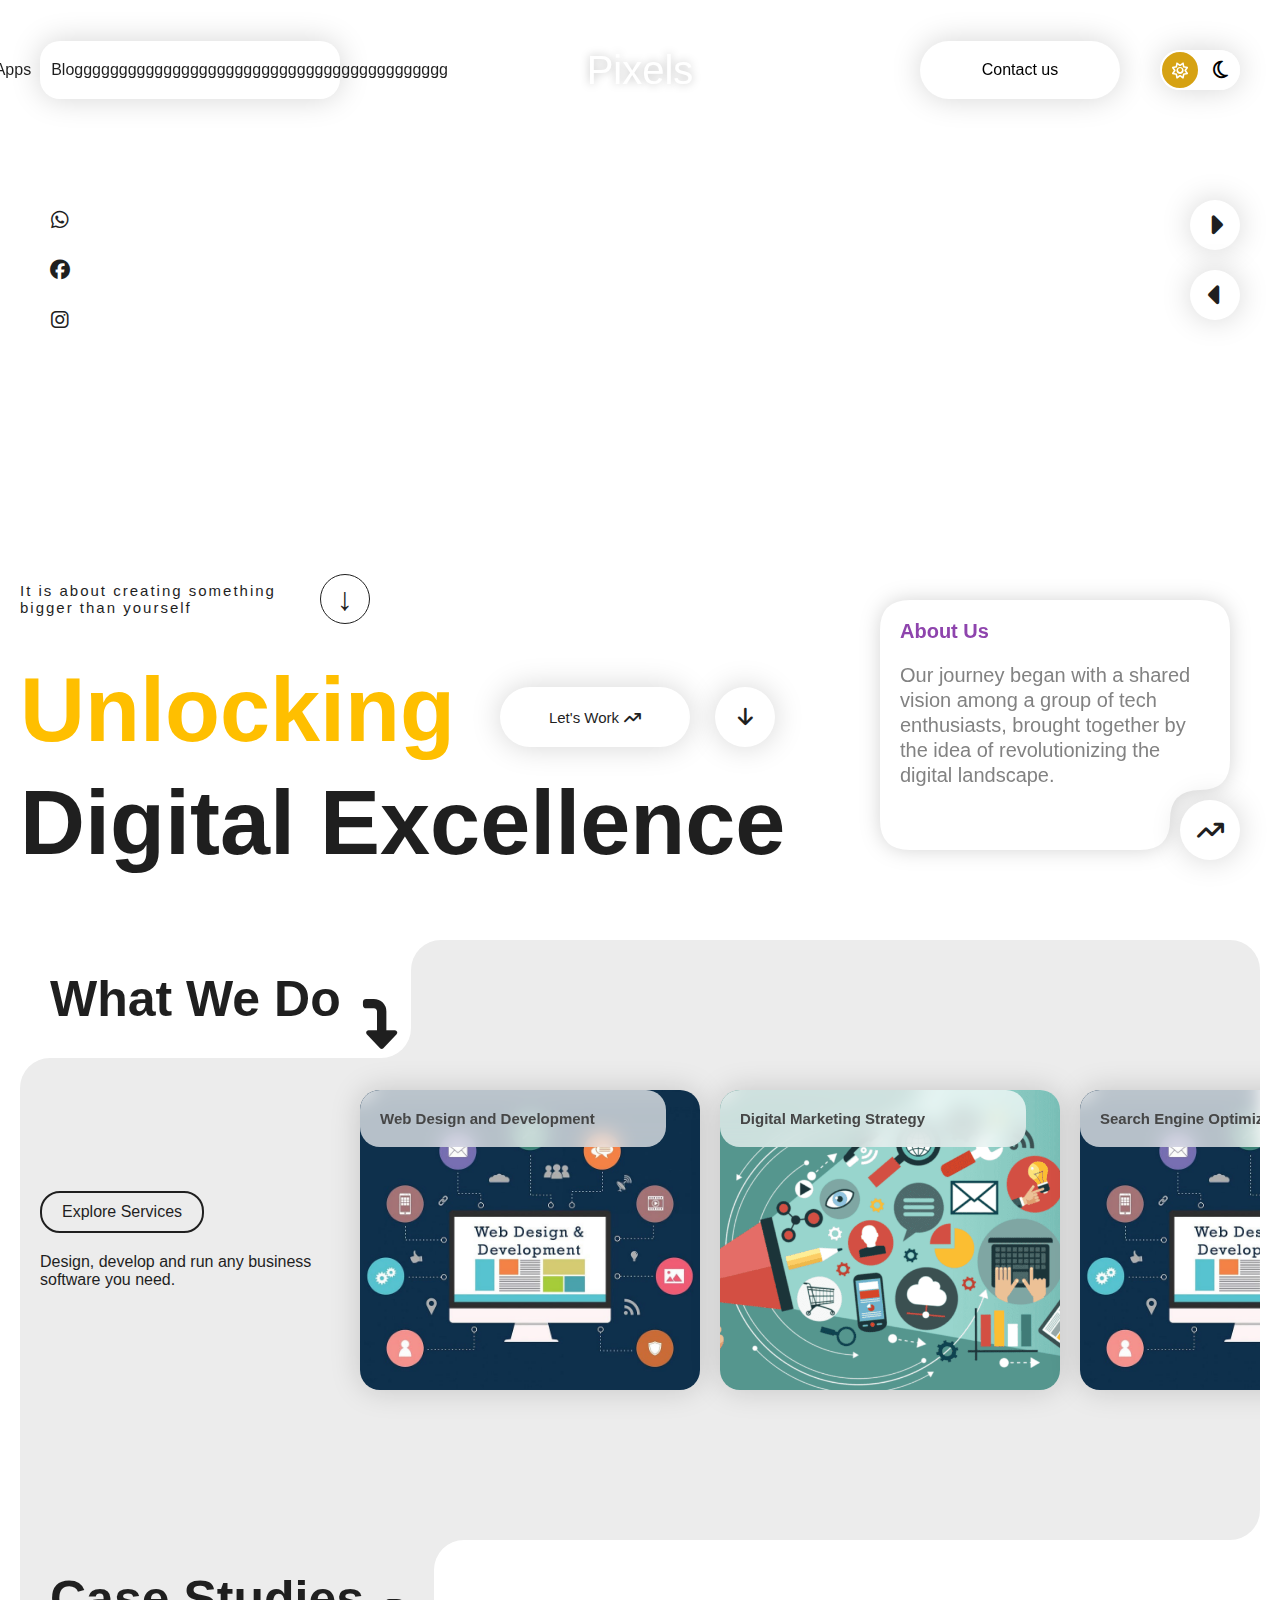
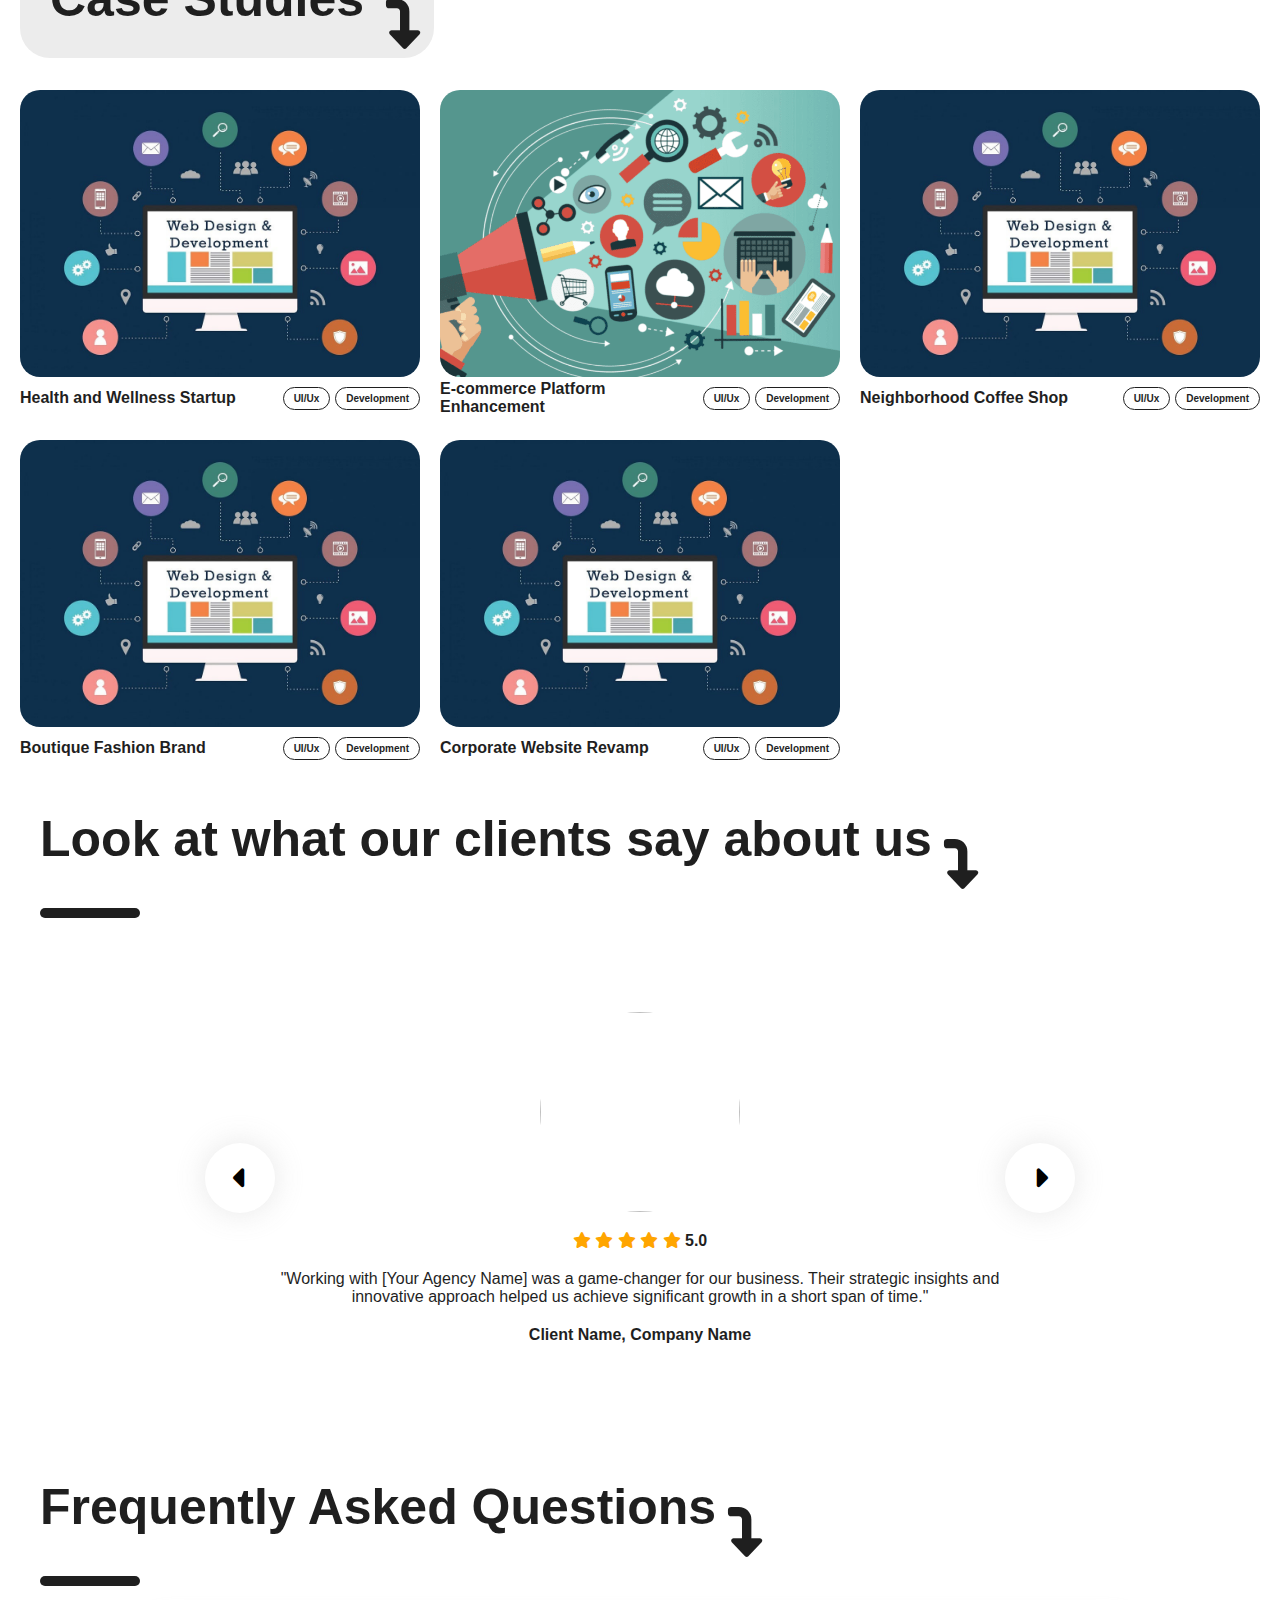
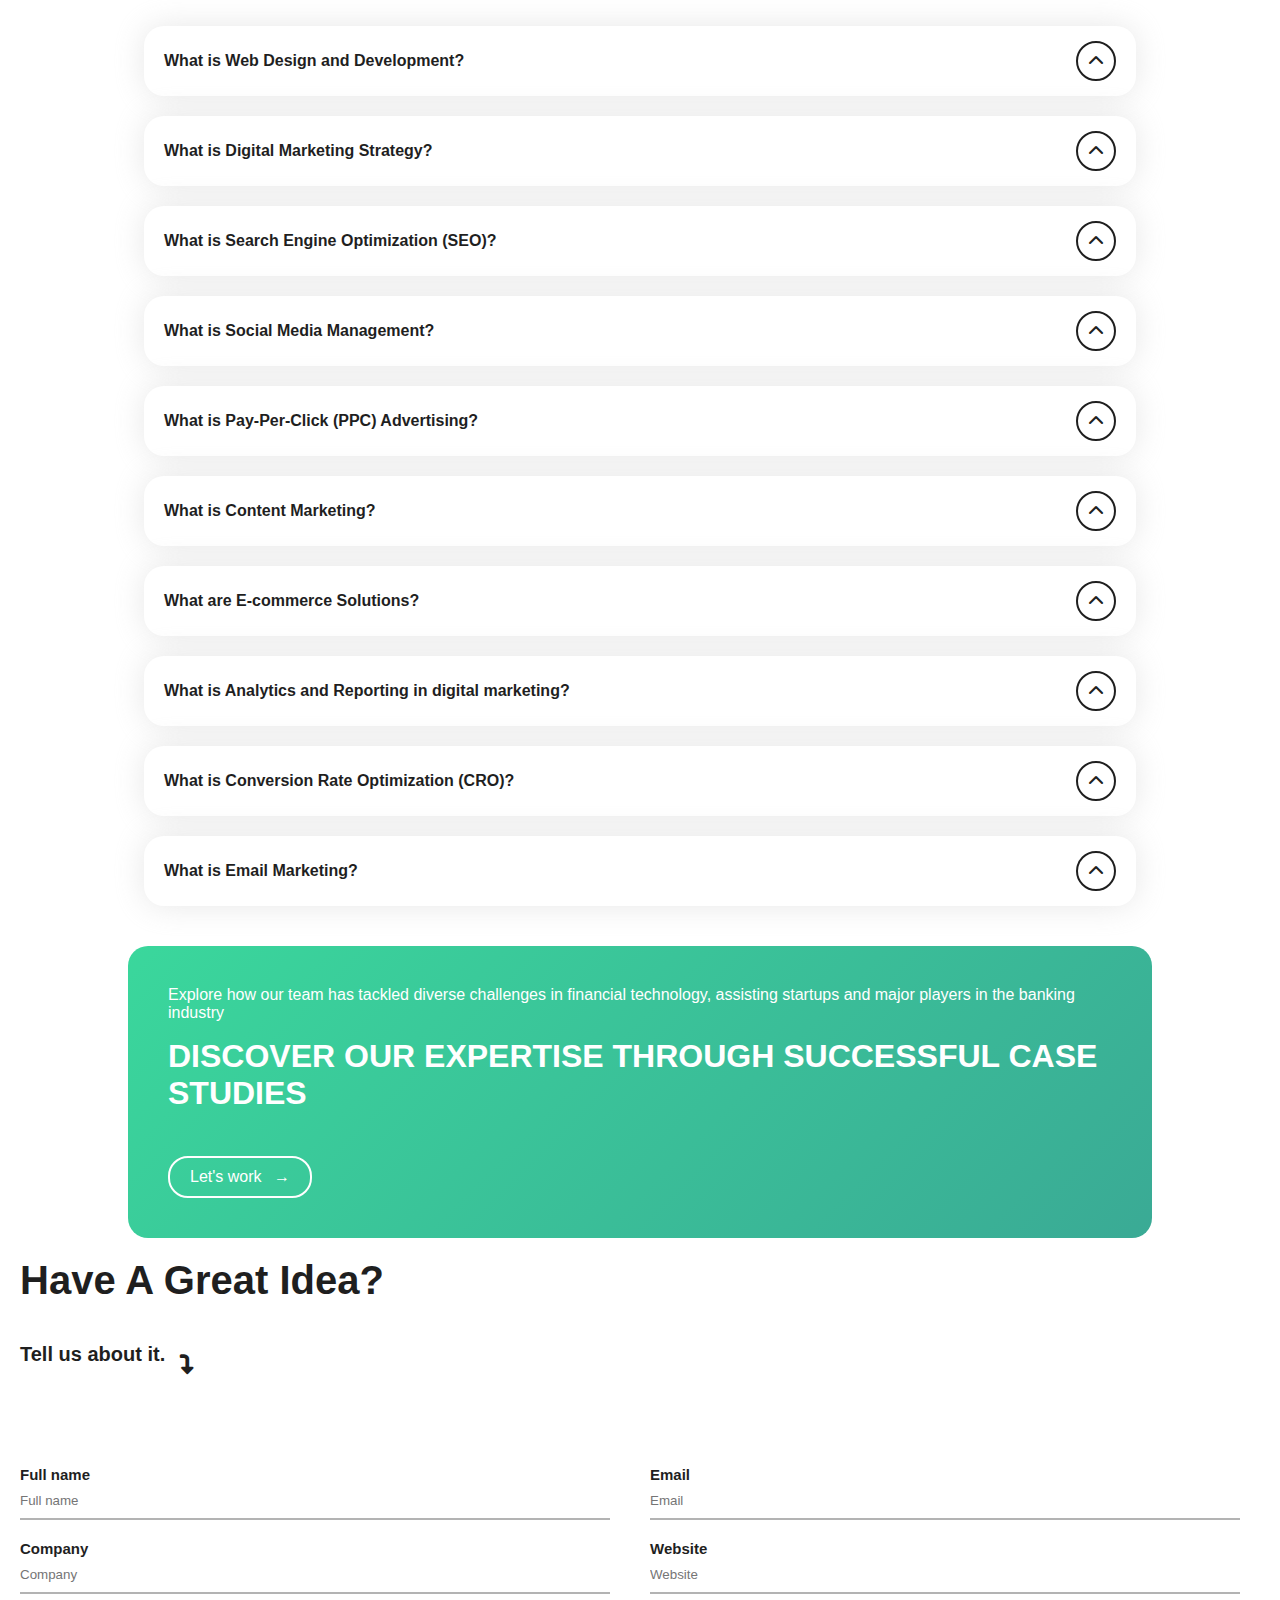
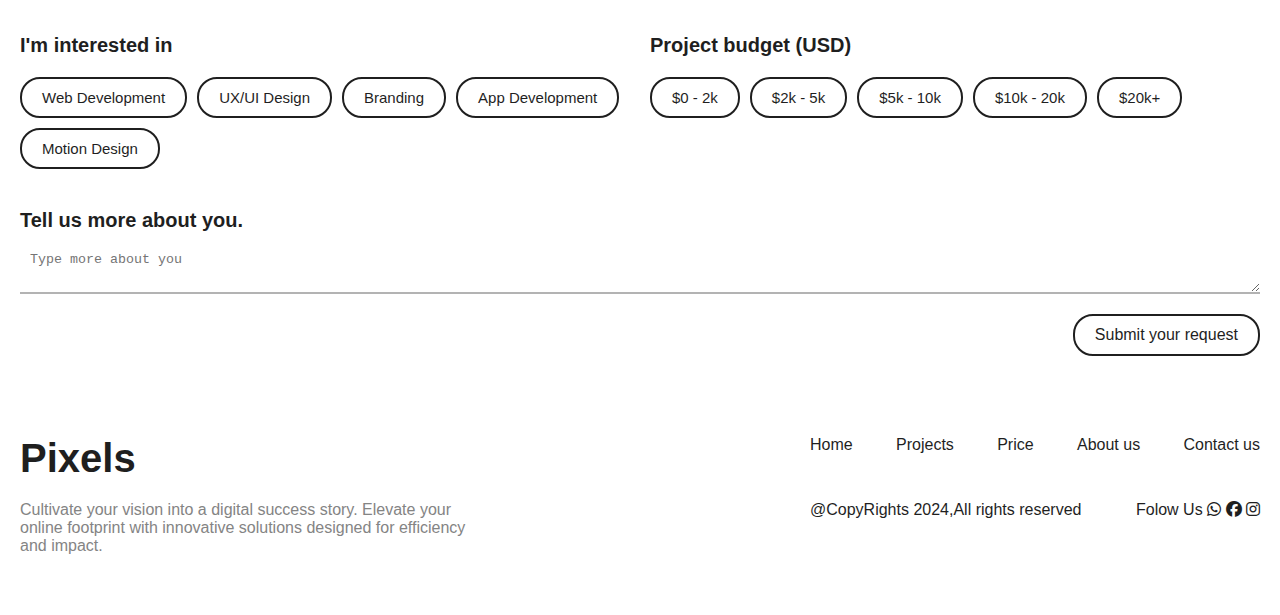
==== commit 03225e0f: "Initial commit" ====
--- a/index.html
+++ b/index.html
@@ -9,19 +9,24 @@
   <meta name="viewport" content="width=device-width, initial-scale=1.0">
 </head>
 <body>
+  <div id="loading-screen">
+    <div class="loader">
+      <i class="fas fa-spinner"></i>
+    </div>
+  </div>
   <div class="navbarDesktopHolder">
     <div class="navDesktop1">
       <ul class="navDesktopList">
-        <li><a>Home</a></li>
+        <li><a href="index.html">Home</a></li>
         <li><a>Apps</a></li>
-        <li><a>Blog</a></li>
+        <li><a>Blogggggggggggggggggggggggggggggggggggggggggg</a></li>
       </ul>
     </div>
     <div class="navDesktopLogo">
-      Pixels
+      <a href="index.html">Pixels</a>
     </div>
     <div class="navDesktop2">
-      <a class="contactUsButton">
+      <a href="contactUsPage.html" class="contactUsButton">
         Contact us
       </a>
       <div class="navDeskTopDLMod LDMode">
@@ -39,15 +44,15 @@
   </div>
   <div class="navMobile">
     <div class="navMobileLogo">
-      Pixels
+      <a href="index.html">Pixels</a>
     </div>
     <div class="navMobileListHolder">
       <ul class="navMobileList">
-          <li class="navMobileListItem"><a class="active" href="#home">Home</a></li>
+          <li class="navMobileListItem"><a class="active" href="index.html">Home</a></li>
           <li class="navMobileListItem"><a href="#projects">Projects</a></li>
           <li class="navMobileListItem"><a href="#Price">Price</a></li>
           <li class="navMobileListItem"><a href="#aboutus">About us</a></li>
-          <li class="navMobileListItem"><a href="#contactus">Contact us</a></li>
+          <li class="navMobileListItem"><a href="contactUsPage.html">Contact us</a></li>
       </ul>
     </div>
     <div class="navMobileDLMod LDMode">
@@ -88,8 +93,8 @@
         <button class="theFirstTitleButt"> ↓ </button>
       </div>
       <h1 class="theSecondTitle">Unlocking</h1>
-      <button class="letUsWork">Let's Work <i class="fa-solid fa-arrow-trend-up"></i></button>
-      <button class="underLetUsWork"> <i class="fa-solid fa-arrow-down"></i> </button>
+      <button class="letUsWork"><a href="#whatWeDo">Let's Work <i class="fa-solid fa-arrow-trend-up"></i></a></button>
+      <button class="underLetUsWork"><a href="#caseStudies"> <i class="fa-solid fa-arrow-down"></i> </a></button>
       <h1 class="theThirdTitle">Digital Excellence</h1>
     </div>
     <div class="aboutCardHolder">
@@ -109,7 +114,7 @@
       </button>
     </div>
   </div>
-  <section class="whatWedoSection">
+  <section id="whatWeDo" class="whatWedoSection">
     <h1>What We Do
       <span class="whatWeDoSectionH1RightRadius"></span>
       <span class="whatWeDoSectionH1LeftRadius"></span>
@@ -217,7 +222,7 @@
       </div>
     </div>
   </section>
-  <section class="CaseStudiesSection">
+  <section id="caseStudies" class="CaseStudiesSection">
     <h1>
       Case Studies
       <i class="fa-solid fa-turn-down"></i>
@@ -545,16 +550,16 @@
     <div class="fsHolder">
       <div class="firstDiv">
         <div class="footerLogo">
-          Pixels
+          <a href="index.html">Pixels</a>
         </div>
       </div>
       <div class="secondDiv">
         <ul>
-          <li><a href="#home">Home</a></li>
+          <li><a href="index.html">Home</a></li>
           <li><a href="#projects">Projects</a></li>
           <li><a href="#Price">Price</a></li>
           <li><a href="#aboutus">About us</a></li>
-          <li><a href="#contactus">Contact us</a></li>
+          <li><a href="contactUsPage.html">Contact us</a></li>
         </ul>
       </div>
     </div>
@@ -573,7 +578,10 @@
       </div>
     </div>
   </footer>
-  <script src="theScript.js"></script>
+  <script src="nav.js" defer></script>
+  <script src="theScript.js" defer></script>
+  <script src="scroll.js" defer></script>
+  <script src="darklight.js" defer></script>
   <!--<canvas id="myCanvas" width="809" height="667" style="border:1px solid #000000;"></canvas>-->
   <!--<script>
     const canvas = document.getElementById('myCanvas');
--- a/styles.css
+++ b/styles.css
@@ -64,9 +64,10 @@
   --checkBoxCheckedBg: #1f1f1f;
   --checkBoxCheckedB: #1f1f1f;
   --firstDivPColor: #848484;
-  --navMLIaBg:#1f1f1f;
-  --navMLIaColor:#ffffff;
-  --navHBS:rgba(130, 130, 130, 0.385);
+  --navMLIaBg: #1f1f1f;
+  --navMLIaColor: #ffffff;
+  --navHBS: rgba(130, 130, 130, 0.385);
+  --letUsTalkBG: white;
 }
 
 :root.dark-theme {
@@ -136,9 +137,10 @@
   --checkBoxCheckedBg: #ffffff;
   --checkBoxCheckedB: #ffffff;
   --firstDivPColor: #b5b5b5;
-  --navMLIaBg:#ffffff;
-  --navMLIaColor:#1f1f1f;
-  --navHBS:transparent;
+  --navMLIaBg: #ffffff;
+  --navMLIaColor: #1f1f1f;
+  --navHBS: transparent;
+  --letUsTalkBG: #1c1c1c;
 }
 
 :root {
@@ -147,7 +149,38 @@
   /* Define a CSS variable for the default maximum width */
 
 }
-
+#loading-screen {
+  position: fixed;
+  top: 0;
+  left: 0;
+  width: 100%;
+  height: 100%;
+  background-color: var(--bodyBg-color);
+  display: flex;
+  justify-content: center;
+  align-items: center;
+  z-index: 9999; /* Ensure it stays on top */
+}
+
+.loader {
+  font-size: 48px;
+  color: var(--navDesktopListColor);
+  animation: spin 1s linear infinite;
+}
+
+/* Animation for the spinner */
+@keyframes spin {
+  0% {
+    transform: rotate(0deg);
+  }
+  100% {
+    transform: rotate(360deg);
+  }
+}
+
+.content {
+  display: none; /* Initially hide the content */
+}
 body {
   font-family: Arial, sans-serif;
   margin: 0;
@@ -167,10 +200,12 @@
   justify-content: space-between;
   padding: 50px;
 }
-a{
+
+a {
   text-decoration: none;
   color: var(--navBarLogoScrolledColor);
 }
+
 button {
   background: none;
   /* Remove background */
@@ -249,74 +284,95 @@
 }
 
 .letUsWork {
-  color: var(--letUsWorkColor);
+  
   background-color: var(--letUsWorkBg);
   width: 190px;
   position: absolute;
-  font-size: 15px;
-  font-weight: normal;
-  display: flex;
-  align-items: center;
-  justify-content: center;
+  
+  
+  
+  
+  
   box-shadow: 0px 0px 30px #0000002b;
 }
-.letUsWork>i{
+.letUsWork a{
+  width: 100%;
+  height: 100%;
+  color: var(--letUsWorkColor);
+font-size: 15px;
+font-weight: normal;
+display: flex;
+align-items: center;
+justify-content: center;
+}
+.letUsWork i {
   margin-left: 5px;
 }
+
 .underLetUsWork {
-  color: var(--underLetUsWorkColor);
+
   background-color: var(--UnderLetUsWorkBg);
   width: 50px;
   border-radius: 50%;
+
+  font-weight: bolder;
+
+
+
+  height: 50px;
+  position: absolute;
+  box-shadow: 0px 0px 30px #0000002b;
+}
+.underLetUsWork a{
+  color: var(--underLetUsWorkColor);
   font-size: 20px;
-  font-weight: bolder;
-  display: flex;
-  align-items: center;
-  justify-content: center;
-  height: 50px;
-  position: absolute;
-  box-shadow: 0px 0px 30px #0000002b;
-}
-
-.wats{
+  display: flex;
+  align-items: center;
+  justify-content: center;
+  width: 100%;
+  height: 100%;
+}
+.wats {
   background-color: var(--nextPrevBg);
   color: var(--nextPrevColor);
   width: 40px;
-  height:40px;
-  border-radius:40px;
-  display:flex !important;
-  justify-content:center;
-  align-items:center;
+  height: 40px;
+  border-radius: 40px;
+  display: flex !important;
+  justify-content: center;
+  align-items: center;
   font-size: 20px;
   position: absolute;
   top: 200px;
   left: 40px;
   cursor: pointer;
 }
-.fac{
+
+.fac {
   background-color: var(--nextPrevBg);
   color: var(--nextPrevColor);
   width: 40px;
-  height:40px;
-  border-radius:40px;
-  display:flex !important;
-  justify-content:center;
-  align-items:center;
+  height: 40px;
+  border-radius: 40px;
+  display: flex !important;
+  justify-content: center;
+  align-items: center;
   font-size: 20px;
   position: absolute;
   top: 250px;
   left: 40px;
   cursor: pointer;
 }
-.insta{
+
+.insta {
   background-color: var(--nextPrevBg);
   color: var(--nextPrevColor);
   width: 40px;
-  height:40px;
-  border-radius:40px;
-  display:flex !important;
-  justify-content:center;
-  align-items:center;
+  height: 40px;
+  border-radius: 40px;
+  display: flex !important;
+  justify-content: center;
+  align-items: center;
   font-size: 20px;
   position: absolute;
   top: 300px;
@@ -502,12 +558,18 @@
   display: flex;
   flex-direction: column;
   position: relative;
-  user-select: none; /* Prevents selection on all browsers */
-  -moz-user-select: none; /* Prevents selection on Firefox */
-  -webkit-user-drag: none; /* Prevents drag on WebKit-based browsers */
-  -khtml-user-drag: none; /* Prevents drag on KHTML-based browsers */
-  -webkit-user-select: none; /* Prevents selection on WebKit-based browsers */
-  -ms-user-select: none; /* Prevents selection on IE10+ */
+  user-select: none;
+  /* Prevents selection on all browsers */
+  -moz-user-select: none;
+  /* Prevents selection on Firefox */
+  -webkit-user-drag: none;
+  /* Prevents drag on WebKit-based browsers */
+  -khtml-user-drag: none;
+  /* Prevents drag on KHTML-based browsers */
+  -webkit-user-select: none;
+  /* Prevents selection on WebKit-based browsers */
+  -ms-user-select: none;
+  /* Prevents selection on IE10+ */
   /*pointer-events: none;*/
 
 }
@@ -518,14 +580,20 @@
   height: 100%;
   object-fit: cover;
   border-radius: 20px;
-  user-select: none; /* Prevents selection on all browsers */
-  -moz-user-select: none; /* Prevents selection on Firefox */
-  -webkit-user-drag: none; /* Prevents drag on WebKit-based browsers */
-  -khtml-user-drag: none; /* Prevents drag on KHTML-based browsers */
-  -webkit-user-select: none; /* Prevents selection on WebKit-based browsers */
-  -ms-user-select: none; /* Prevents selection on IE10+ */
+  user-select: none;
+  /* Prevents selection on all browsers */
+  -moz-user-select: none;
+  /* Prevents selection on Firefox */
+  -webkit-user-drag: none;
+  /* Prevents drag on WebKit-based browsers */
+  -khtml-user-drag: none;
+  /* Prevents drag on KHTML-based browsers */
+  -webkit-user-select: none;
+  /* Prevents selection on WebKit-based browsers */
+  -ms-user-select: none;
+  /* Prevents selection on IE10+ */
   pointer-events: none;
-  
+
 }
 
 .whatWeDoSliderCard p {
@@ -567,13 +635,15 @@
   display: flex;
   flex-direction: column;
 }
-.CaseStudiesCard a{
+
+.CaseStudiesCard a {
   height: 100%;
-width: 100%;
-border-radius: 20px;
-display: flex;
-flex-direction: column;
-}
+  width: 100%;
+  border-radius: 20px;
+  display: flex;
+  flex-direction: column;
+}
+
 .CaseStudiesCard img {
   width: 100%;
   height: 100%;
@@ -597,14 +667,16 @@
   height: 50px;
   display: flex;
 }
-.casetagHolder{
+
+.casetagHolder {
   display: flex;
   align-items: center;
   justify-content: center;
   gap: 5px;
 
 }
-.caseTag{
+
+.caseTag {
   border: 1px solid var(--buttonBorderTransB);
   border-radius: 20px;
   justify-content: center;
@@ -612,6 +684,7 @@
   font-size: 10px;
   padding: 5px 10px 5px 10px;
 }
+
 .testimonialSection {
   width: 100%;
 }
@@ -1369,6 +1442,7 @@
 }
 
 
+
 .navbarDesktopHolder {
   display: flex;
   height: 100px;
@@ -1380,15 +1454,37 @@
   z-index: 2;
   border-radius: 0 0 40px 40px;
   max-width: var(--default-max-width);
-}
-
+
+}
 .navbarDesktopHolder.scrolled {
   background-color: var(--navBarHolderScrolledBg);
   border-radius: 0;
   box-shadow: 0 0 10px var(--navHBS);
-
-}
-
+  animation: animateNav 0.5s ease-in forwards;
+
+}
+.navbarDesktopHolder.notScrolled{
+
+animation: animateNavN 0.5s ease-in forwards;
+}
+@keyframes animateNav {
+  0% {
+    top: -100px;
+  }
+  100% {
+    top: 0px;
+  }
+  
+}
+@keyframes animateNavN {
+  0% {
+    top: -100px;
+  }
+  100% {
+    top: 0px;
+  }
+  
+}
 .navDesktop1 {
   flex: 1;
   display: flex;
@@ -1442,7 +1538,10 @@
   margin-left: 40px;
   color: var(--navBarLogoColor);
 }
-
+.navDesktopLogo a{
+
+  color: var(--navBarLogoColor);
+}
 .navDesktopLogo.scrolled {
   margin-top: 0;
   border: none;
@@ -1452,7 +1551,9 @@
   backdrop-filter: none;
   justify-content: center;
 }
-
+.navDesktopLogo.scrolled a{
+  color: var(--navBarLogoScrolledColor);
+}
 .navMobileLogo.scrolled {
   margin-top: 0;
   border: none;
@@ -1464,7 +1565,9 @@
   box-shadow: 0 0 30px var(--navHBS);
 
 }
-
+.navMobileLogo.scrolled a{
+  color: var(--navMobileLogoScrolledColor);
+}
 .navDesktop2 {
   display: flex;
   justify-content: flex-end;
@@ -1479,9 +1582,11 @@
 .navDesktop2.scrolled {
   margin-top: 0;
 }
+
 .navDesktop2.scrolled .hamburger {
   box-shadow: none;
 }
+
 .navDesktop2.scrolled .contactUsButton {
   box-shadow: none;
 
@@ -1670,7 +1775,7 @@
   flex-direction: column;
   padding: 20px;
   overflow: hidden;
-  filter :drop-shadow(0px 0px 10px #0000002b);
+  filter: drop-shadow(0px 0px 10px #0000002b);
 }
 
 
@@ -1868,7 +1973,9 @@
   margin-bottom: 20px;
   color: var(--navMobileColor);
 }
-
+.navMobileLogo a{
+  color: var(--navMobileColor);
+}
 .navMobileListHolder {
   display: flex;
   justify-content: center;
@@ -1924,6 +2031,7 @@
   color: white;
 
 }
+
 .navMobileListItem>a.active {
 
   border: 2px solid var(--buttonBorderTransB);
@@ -1931,9 +2039,11 @@
   color: var(--navMLIaColor);
 
 }
+
 .navMobileListItem>a.active:hover {
 
-  border: 2px solid #ffbf00;;
+  border: 2px solid #ffbf00;
+  ;
   background-color: #ffbf00;
   color: white;
 }
@@ -2171,23 +2281,175 @@
 
 
 
+
+
+
+
+
+
+
+
+
+.slider-container1 {
+  position: relative;
+  width: 80%;
+  height: 50px;
+  background-color: #e0e0e0;
+}
+
+.slider1 {
+  position: absolute;
+  height: 100%;
+  width: 50px;
+  /* Set a fixed width for the slider */
+  background-color: #3498db;
+  cursor: pointer;
+}
+
+.contactUsSection {
+  width: 100%;
+  display: flex;
+  border-radius: 20px;
+  padding: 20px;
+  padding-top: 20px;
+  flex-direction: column;
+  position: relative;
+}
+
+.letUsTalkHeroHolder {
+  width: 100%;
+  /*! height: 700px; */
+  background: var(--ctaCaseStudiesSectionBg);
+  border-radius: 20px;
+  display: flex;
+  padding-top: 40px;
+  grid-gap: 20px;
+  padding-bottom: 40px;
+  margin-top: 100px;
+}
+
+.letUsTalkHeroContainer {
+  display: flex;
+  flex-direction: column;
+  justify-content: center;
+  padding-left: 40px;
+  padding-right: 40px;
+  width: 50%;
+}
+
+.letUsTalkHeroContainer h1 {
+  font-size: 200px;
+  font-weight: bolder;
+  color: var(--ctaCaseStudiesSectionContainerh1Color);
+}
+
+.letUsTalkHeroContainer p {
+  font-size: 30px;
+  color: var(--ctaCaseStudiesSectionContainerh1Color);
+}
+
+.letUsTalkForm {
+  width: 600px;
+  margin-top: 200px;
+  position: absolute;
+  right: 150px;
+  background-color: var(--letUsTalkBG);
+  border-radius: 20px;
+  box-shadow: 0 0 60px var(--navHBS);
+  display: flex;
+  flex-direction: column;
+  padding: 40px;
+}
+
+.letUsTalkForm label {
+  margin-bottom: 20px;
+  font-size: 20px;
+  font-weight: bolder;
+  color: var(--clientInfoColor);
+}
+
+.letUsTalkForm input,
+.letUsTalkForm select,
+.letUsTalkForm textarea {
+  border: none;
+  border-bottom-color: currentcolor;
+  border-bottom-style: none;
+  border-bottom-width: medium;
+  border-bottom: 2px solid #b3b3b3;
+  padding: 10px 10px 10px 0;
+  background-color: transparent;
+  margin-top: 0px;
+  outline: none;
+  margin-right: 20px;
+  color: var(--clientInfoColor);
+  margin-bottom: 20px;
+}
+
+.underContactUsWork {
+  display: flex;
+  flex-direction: column;
+  gap: 5px;
+  margin-top: 100px;
+  width: 40%;
+}
+
+.underContactUsWork1 {
+  margin-bottom: 20px;
+  display: flex;
+  flex-direction: column;
+  margin-top: 20px;
+}
+
+.underContactUsWork2 {
+  display: flex;
+  flex-direction: column;
+}
+
+.underContactUsWork span {
+  font-size: 20px;
+  color: var(--firstDivPColor);
+}
+
+.underContactUsWork label {
+  font-size: 30px;
+  font-weight: bold;
+  color: var(--clientInfoColor);
+}
+.underContactUsWork{
+  font-size: 60px;margin-top: 40px;display: flex;gap: 20px;
+  color: var(--clientInfoColor);
+}
+
+
+
+
+
+
+
+
+
 @media (max-width: 600px) {
-  .caseTag{
+  .caseTag {
     font-size: 5px;
   }
-  .navbarDesktopHolder.scrolled{
+
+  .navbarDesktopHolder.scrolled {
     height: 70px;
   }
+
   .navMobileListItem {
 
     width: 100%;
   }
-  .navMobileListItem > a.active {
+
+  .navMobileListItem>a.active {
     width: 50%;
   }
-  .navMobileListItem > a {
+
+  .navMobileListItem>a {
     width: 50%;
   }
+
   .navDeskTopDLModOuter,
   .navMobileDLModOuter {
 
@@ -2275,7 +2537,6 @@
   }
 
   .fsHolder {
-    justify-content: center;
     margin-top: 0;
   }
 
@@ -2309,13 +2570,16 @@
     width: 80px;
     margin-top: 10px;
   }
-  .whatWedoSection > h1{
+
+  .whatWedoSection>h1 {
     padding-right: 50px;
   }
-  .CaseStudiesSection > h1{
+
+  .CaseStudiesSection>h1 {
     padding-right: 50px;
     margin-left: 0;
   }
+
   h1 {
     font-size: 20px;
   }
@@ -2331,18 +2595,20 @@
   #prev-btn {
     top: 220px;
   }
-  .wats{
+
+  .wats {
     top: 150px;
   }
-  .fac{
+
+  .fac {
     top: 200px;
   }
-  .insta{
+
+  .insta {
     top: 250px;
   }
-  .theFirstTitle {
-
-  }
+
+  .theFirstTitle {}
 
   .theSecondTitle {
     font-size: 30px;
@@ -2351,13 +2617,16 @@
   .theThirdTitle {
     font-size: 30px;
   }
-  .questionsContainer{
+
+  .questionsContainer {
     padding: 0px;
   }
-  .ctaCaseStudiesSection{
+
+  .ctaCaseStudiesSection {
     width: 100%;
   }
-  .clientInfo input{
+
+  .clientInfo input {
     margin-right: 0px;
   }
 
@@ -2366,40 +2635,66 @@
     grid-template-columns: repeat(auto-fit, minmax(300px, 1fr));
 
   }
-  .whatWedoSection{
+
+  .whatWedoSection {
     width: 100%;
   }
-  .CaseStudiesCard > h4 {
+
+  .CaseStudiesCard>h4 {
 
     font-size: 12px;
   }
+
   .whatweDoSideCard {
     top: 0;
     left: 0;
     margin: 0 0 0 20PX;
-  margin-top: 0px;
-  margin-right: 0px;
-  margin-bottom: 0px;
-  margin-left: 20px;
+    margin-top: 0px;
+    margin-right: 0px;
+    margin-bottom: 0px;
+    margin-left: 20px;
     right: 0;
   }
-  .whatWeDoSlider{
+
+  .whatWeDoSlider {
     left: 20px;
     bottom: 50px;
   }
-  .aboutCardHolder {
-
-
-  }
-  :root.light-theme{
-  --svgPathAboutFillColor: #f9f9f9;
-  --aboutCardContainerPColor:#828282;
-  }
-  :root.dark-theme {
-
-  }
+
+  .aboutCardHolder {}
+
+  :root.light-theme {
+    --svgPathAboutFillColor: #f9f9f9;
+    --aboutCardContainerPColor: #828282;
+  }
+
+  :root.dark-theme {}
+
   .aboutCardContainer {
-    filter :none;
+    filter: none;
+  }
+  .letUsTalkHeroContainer {
+    width: 100%;
+    padding-right: 20px;
+    padding-left: 20px;
+  }
+  .letUsTalkForm {
+    width: 100%;
+    position: relative;
+    right: 0;
+    left: 0;
+    margin: auto;
+      margin-top: auto;
+    margin-top: 100px;
+  }
+  .letUsTalkHeroContainer h1 {
+    font-size: 100px
+  }
+  .underContactUsWork{
+    width: 100%;
+  }
+  .letUsTalkHeroContainer p {
+    font-size: 20px;
   }
 }
 
@@ -2474,7 +2769,6 @@
   }
 
   .fsHolder {
-    justify-content: center;
     margin-top: 0;
   }
 
@@ -2527,20 +2821,39 @@
   .theThirdTitle {
     font-size: 50px;
   }
-  .aboutCardHolder {
-
-
-  }
-  :root.light-theme{
+
+  .aboutCardHolder {}
+
+  :root.light-theme {
     --svgPathAboutFillColor: #f9f9f9;
-    --aboutCardContainerPColor:#828282;
-    }
-    :root.dark-theme {
-  
-    }
-    .aboutCardContainer {
-      filter :none;
-    }
+    --aboutCardContainerPColor: #828282;
+  }
+
+  :root.dark-theme {}
+
+  .aboutCardContainer {
+    filter: none;
+  }
+  .letUsTalkHeroContainer {
+    width: 100%;
+    padding-right: 20px;
+    padding-left: 20px;
+  }
+  .letUsTalkForm {
+    width: 100%;
+    position: relative;
+    right: 0;
+    left: 0;
+    margin: auto;
+      margin-top: auto;
+    margin-top: 100px;
+  }
+  .letUsTalkHeroContainer h1 {
+    font-size: 150px
+  }
+  .underContactUsWork{
+    width: 100%;
+  }
 }
 
 
@@ -2574,7 +2887,6 @@
   }
 
   .fsHolder {
-    justify-content: center;
     margin-top: 0;
   }
 
@@ -2631,34 +2943,56 @@
   .theThirdTitle {
     font-size: 70px;
   }
-}
+  .letUsTalkHeroContainer {
+    width: 100%;
+  }
+  .letUsTalkForm {
+    width: 600px;
+    position: relative;
+    right: 0;
+    left: 0;
+    margin: auto;
+      margin-top: auto;
+    margin-top: 100px;
+  }
+  .underContactUsWork{
+    width: 100%;
+  }
+}
+
 @media (max-height: 768px) {
-  .wats{
+  .wats {
     top: 120px;
     left: 40px;
   }
-  .fac{
+
+  .fac {
     top: 120px;
     left: 90px;
   }
-  .insta{
+
+  .insta {
     top: 120px;
     left: 140px;
   }
 }
+
 @media (max-height: 600px) {
-  .wats{
+  .wats {
     top: 120px;
     left: 40px;
   }
-  .fac{
+
+  .fac {
     top: 120px;
     left: 90px;
   }
-  .insta{
+
+  .insta {
     top: 120px;
     left: 140px;
   }
+
   .navDeskTopDLModOuter,
   .navMobileDLModOuter {
     height: 30px;
@@ -2677,18 +3011,21 @@
   .navMobileDLModOuter>.navMobileDLModOuterIcon {
     font-size: 10px;
   }
+
   .navDesktopLogo {
     margin-left: 25px;
     margin-top: 10px;
     margin-right: 0px;
     font-size: 30px;
   }
+
   .navDesktop2 {
     display: flex;
     margin-top: 10px;
     margin-right: 25px;
     margin-left: 0px;
   }
+
   .hamburger {
     display: flex;
     font-size: 20px;
@@ -2697,6 +3034,7 @@
     border-radius: 10px;
 
   }
+
   .contactUsButton {
     width: 140px;
     height: 40px;
@@ -2704,6 +3042,7 @@
     justify-content: center;
     align-items: center;
   }
+
   .theSecondTitle {
     font-size: 30px;
   }
@@ -2711,6 +3050,7 @@
   .theThirdTitle {
     font-size: 30px;
   }
+
   .navbarDesktopHolder.scrolled {
     height: 70px;
   }
@@ -2721,26 +3061,16 @@
 
 @media (-webkit-min-device-pixel-ratio: 2),
 (min-resolution: 192dpi) {}
-
-
-
-
-
-
-
-
-.slider-container1 {
-  position: relative;
-  width: 80%;
-  height: 50px;
-  background-color: #e0e0e0;
-}
-
-.slider1 {
-  position: absolute;
-  height: 100%;
-  width: 50px; /* Set a fixed width for the slider */
-  background-color: #3498db;
-  cursor: pointer;
-}
-
+@media (min-width: 1024px) and (max-width: 1500px) {
+  .letUsTalkForm {
+    right: 80px;
+  }
+  .letUsTalkHeroContainer h1{
+    font-size: 100px;
+  }
+  .letUsTalkHeroContainer{
+    width: 40%;
+  }
+
+}
+
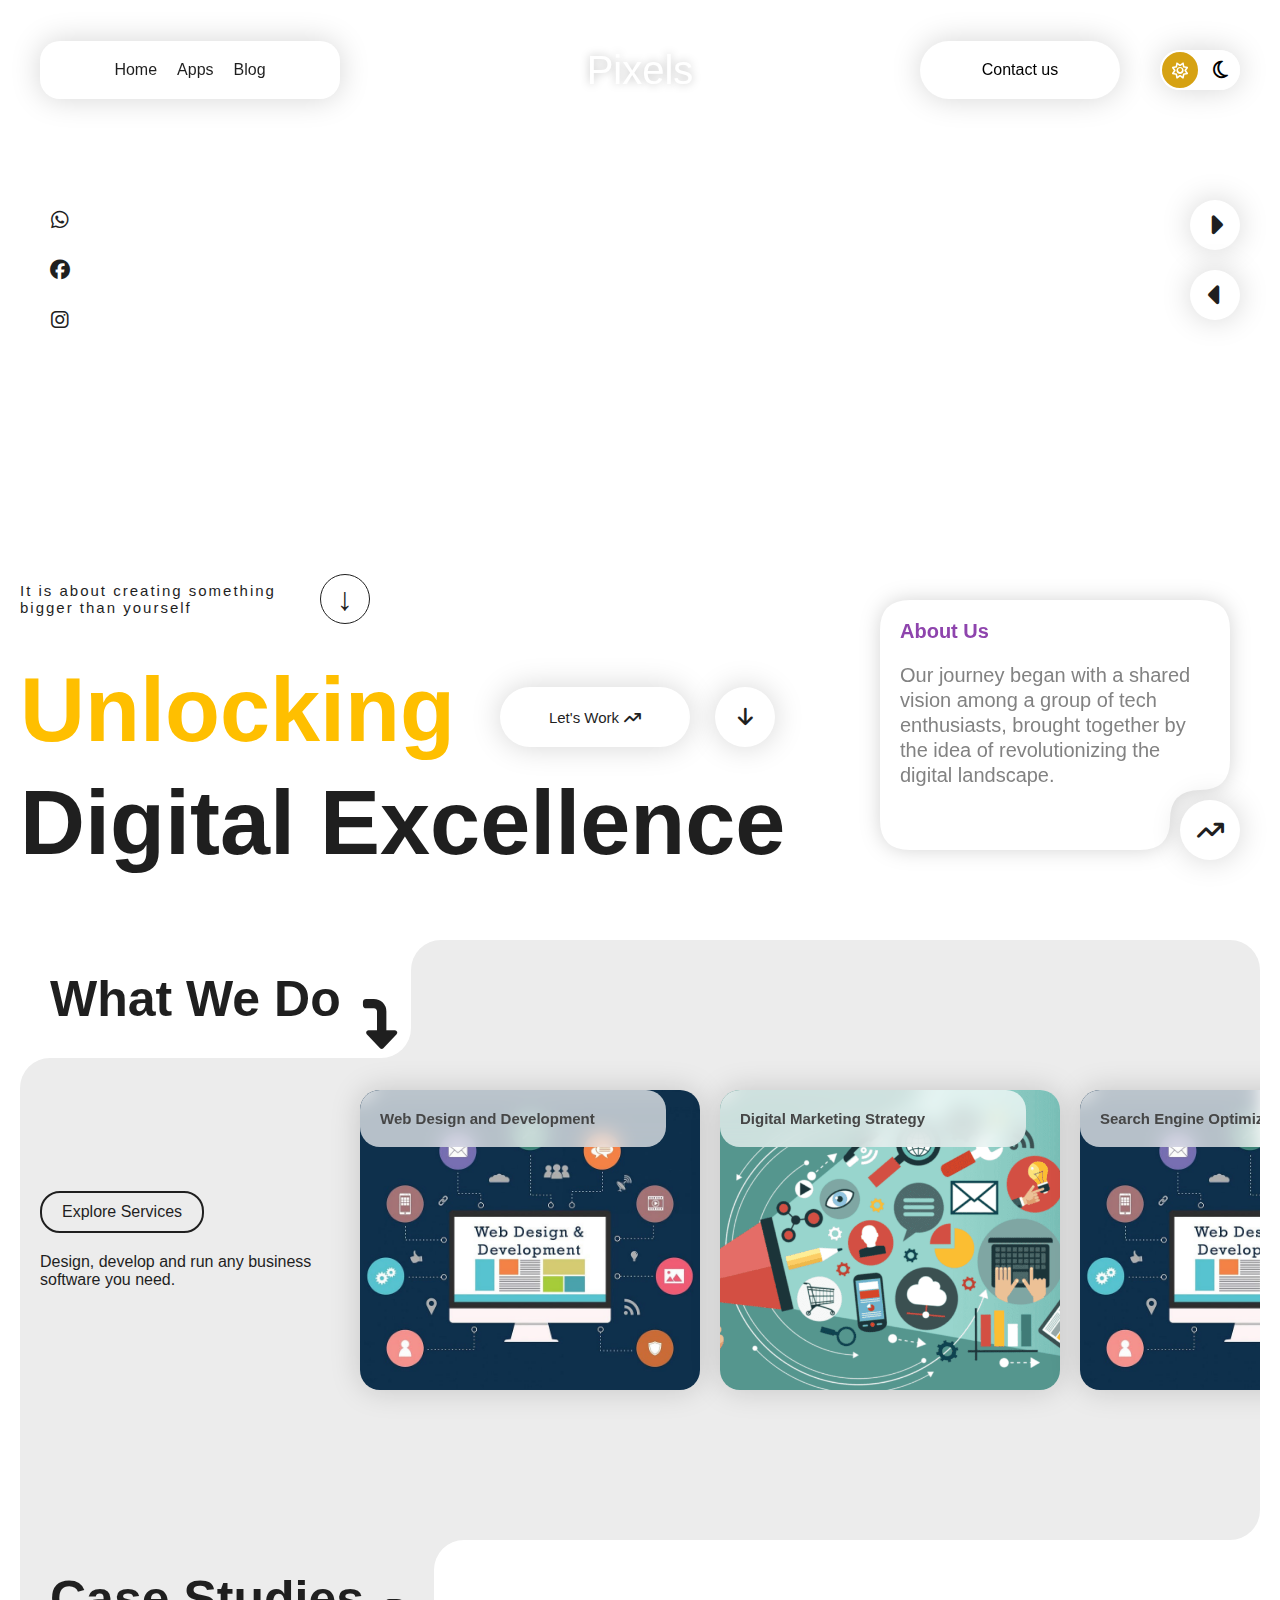
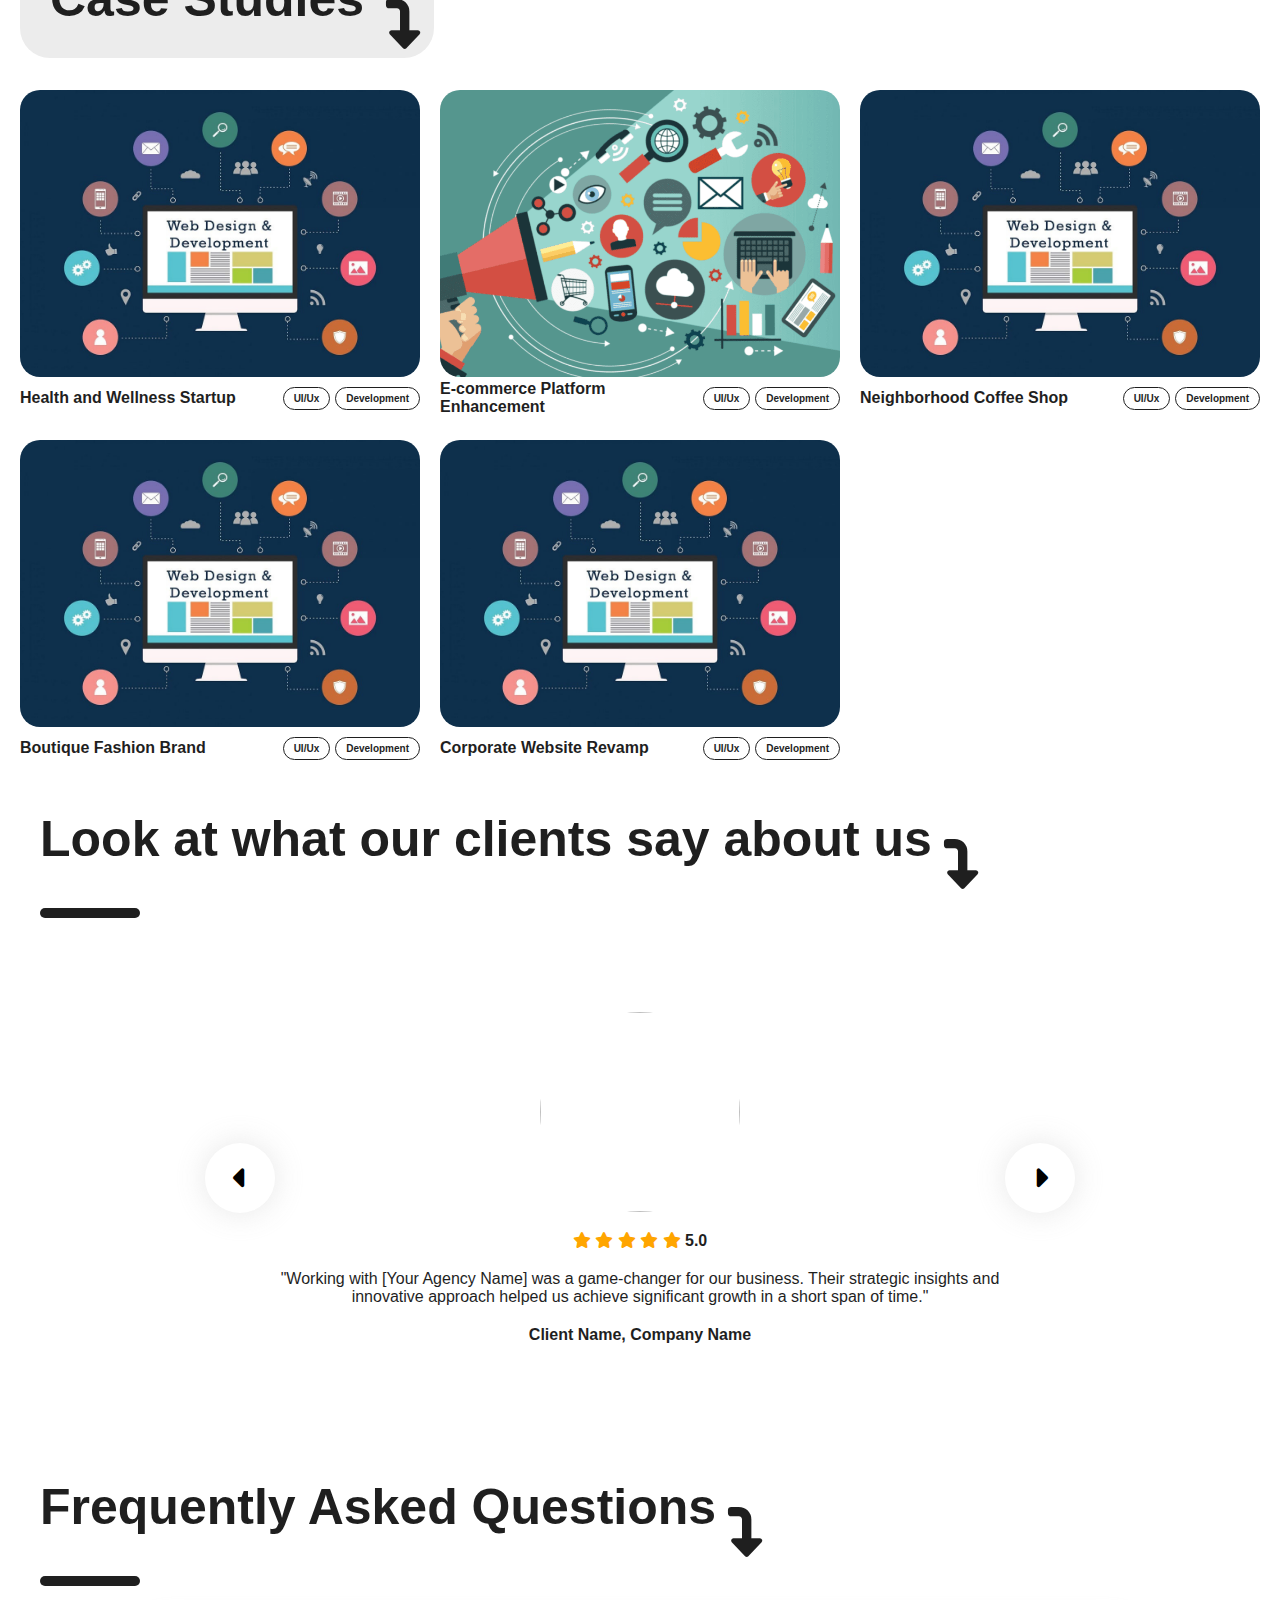
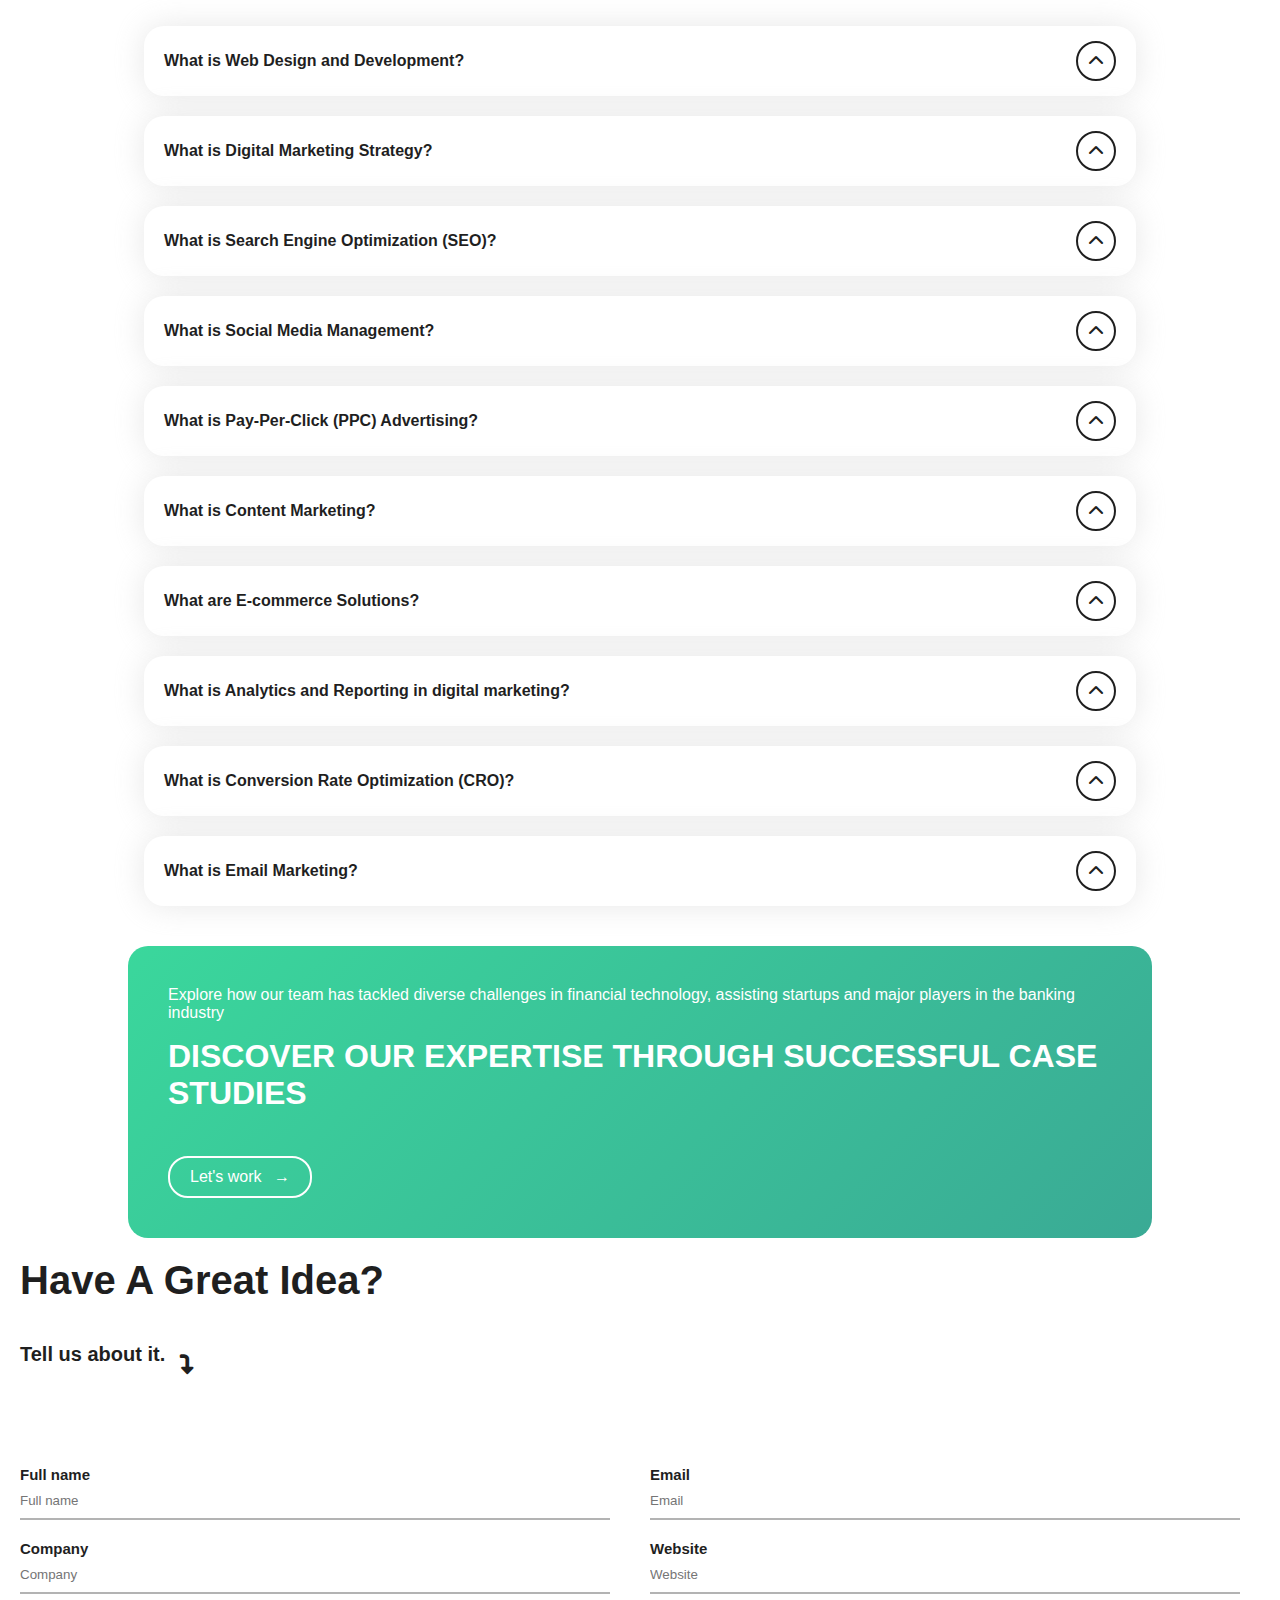
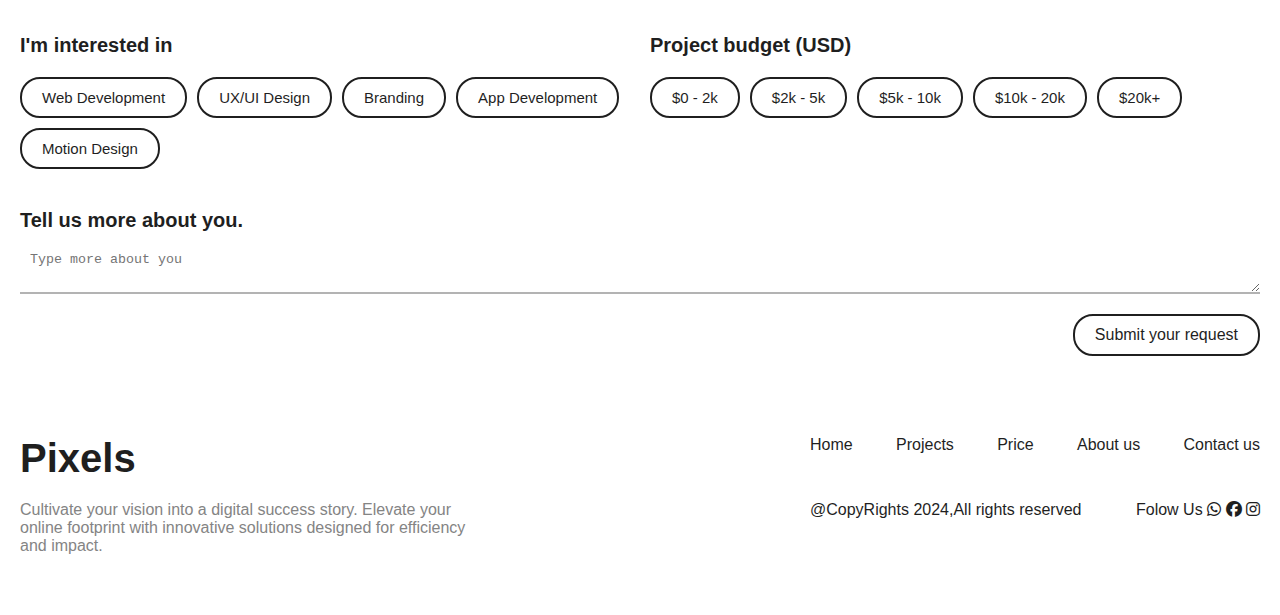
==== commit 5d668f06: "Initial commit" ====
--- a/index.html
+++ b/index.html
@@ -19,7 +19,7 @@
       <ul class="navDesktopList">
         <li><a href="index.html">Home</a></li>
         <li><a>Apps</a></li>
-        <li><a>Blogggggggggggggggggggggggggggggggggggggggggg</a></li>
+        <li><a>Blog</a></li>
       </ul>
     </div>
     <div class="navDesktopLogo">
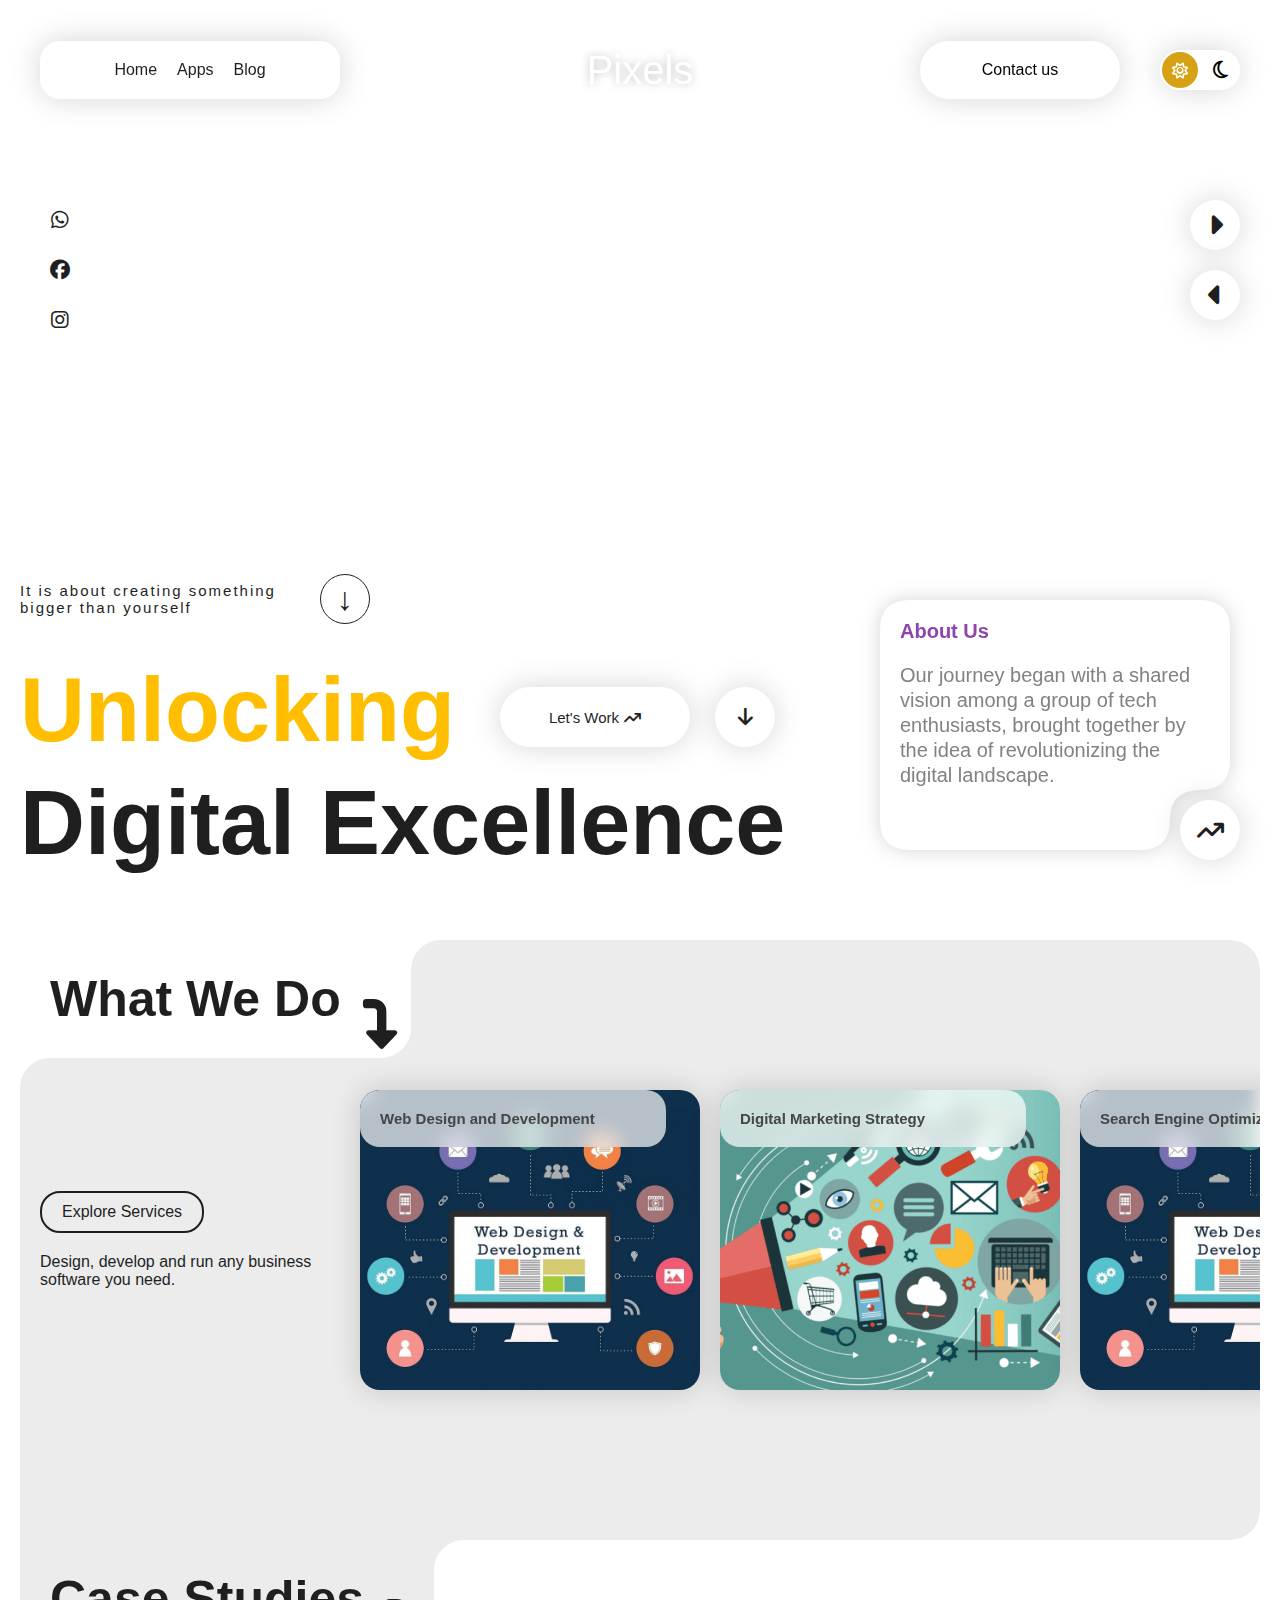
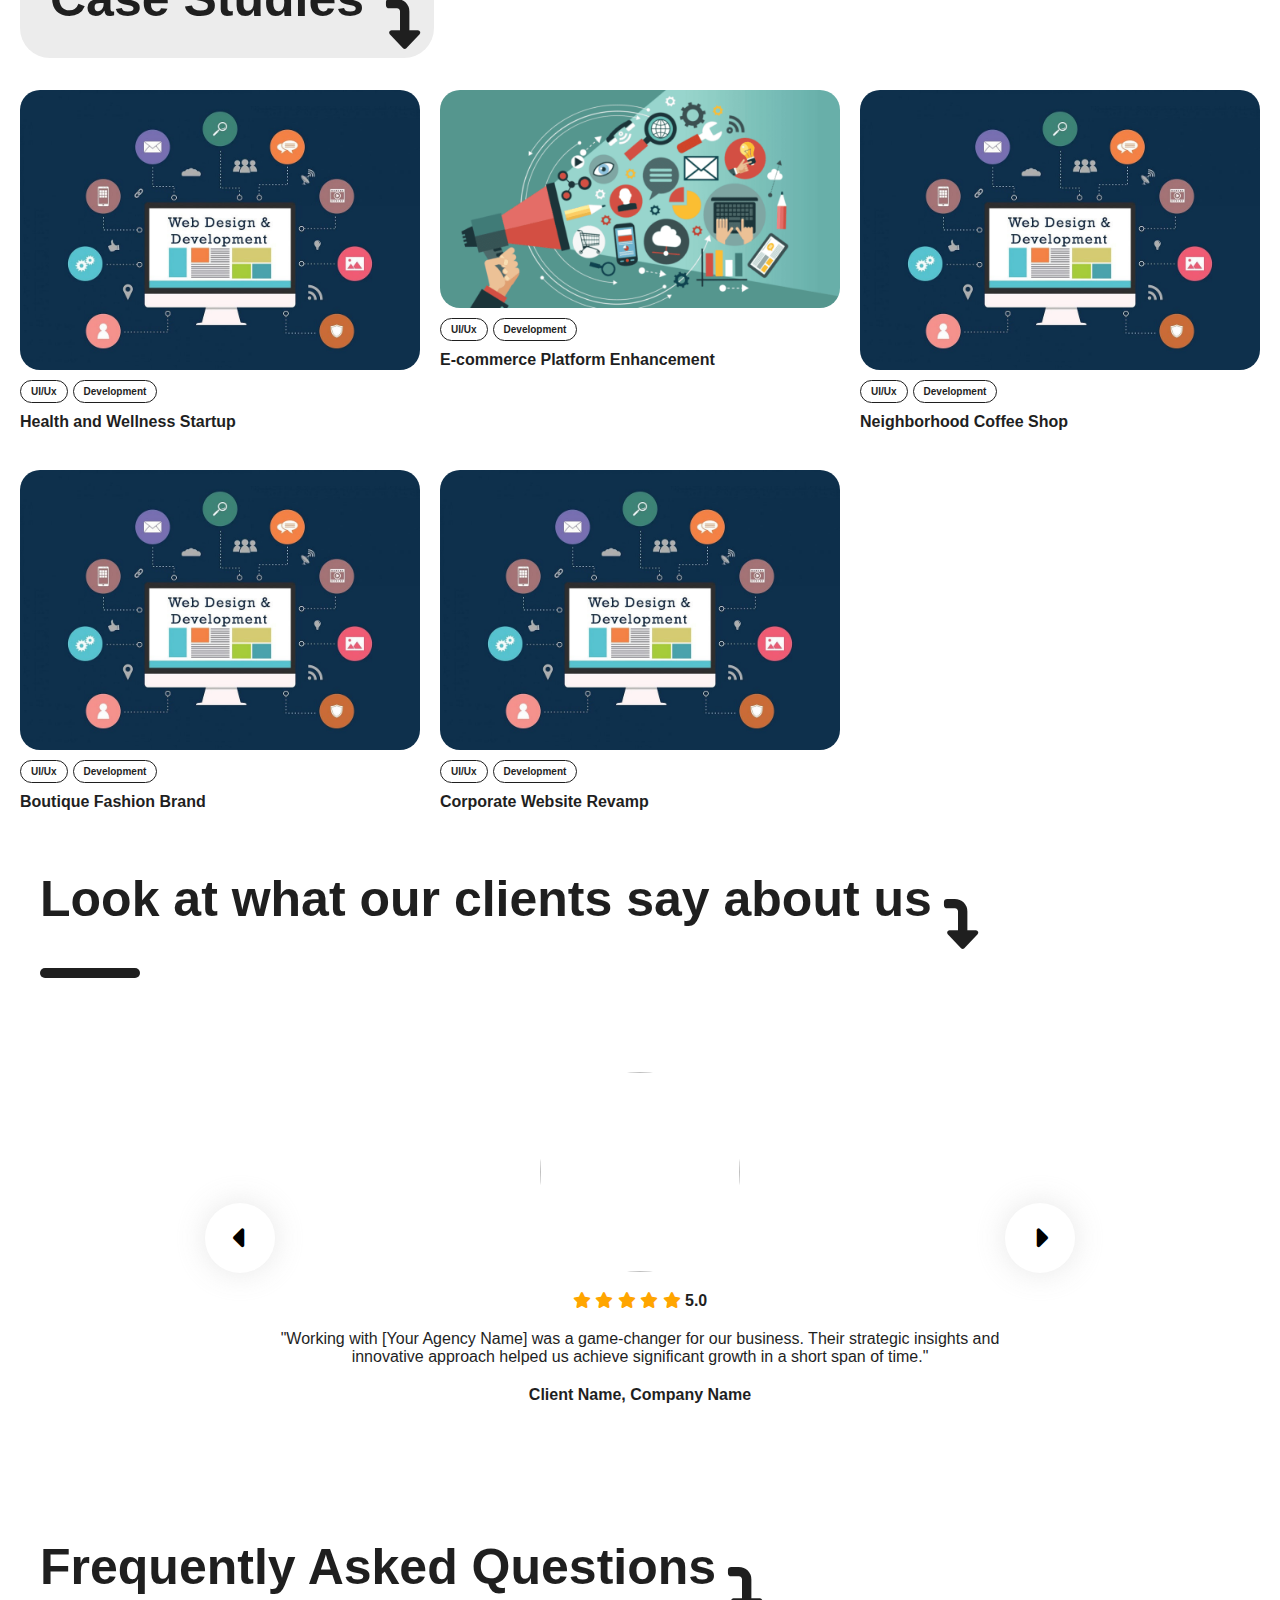
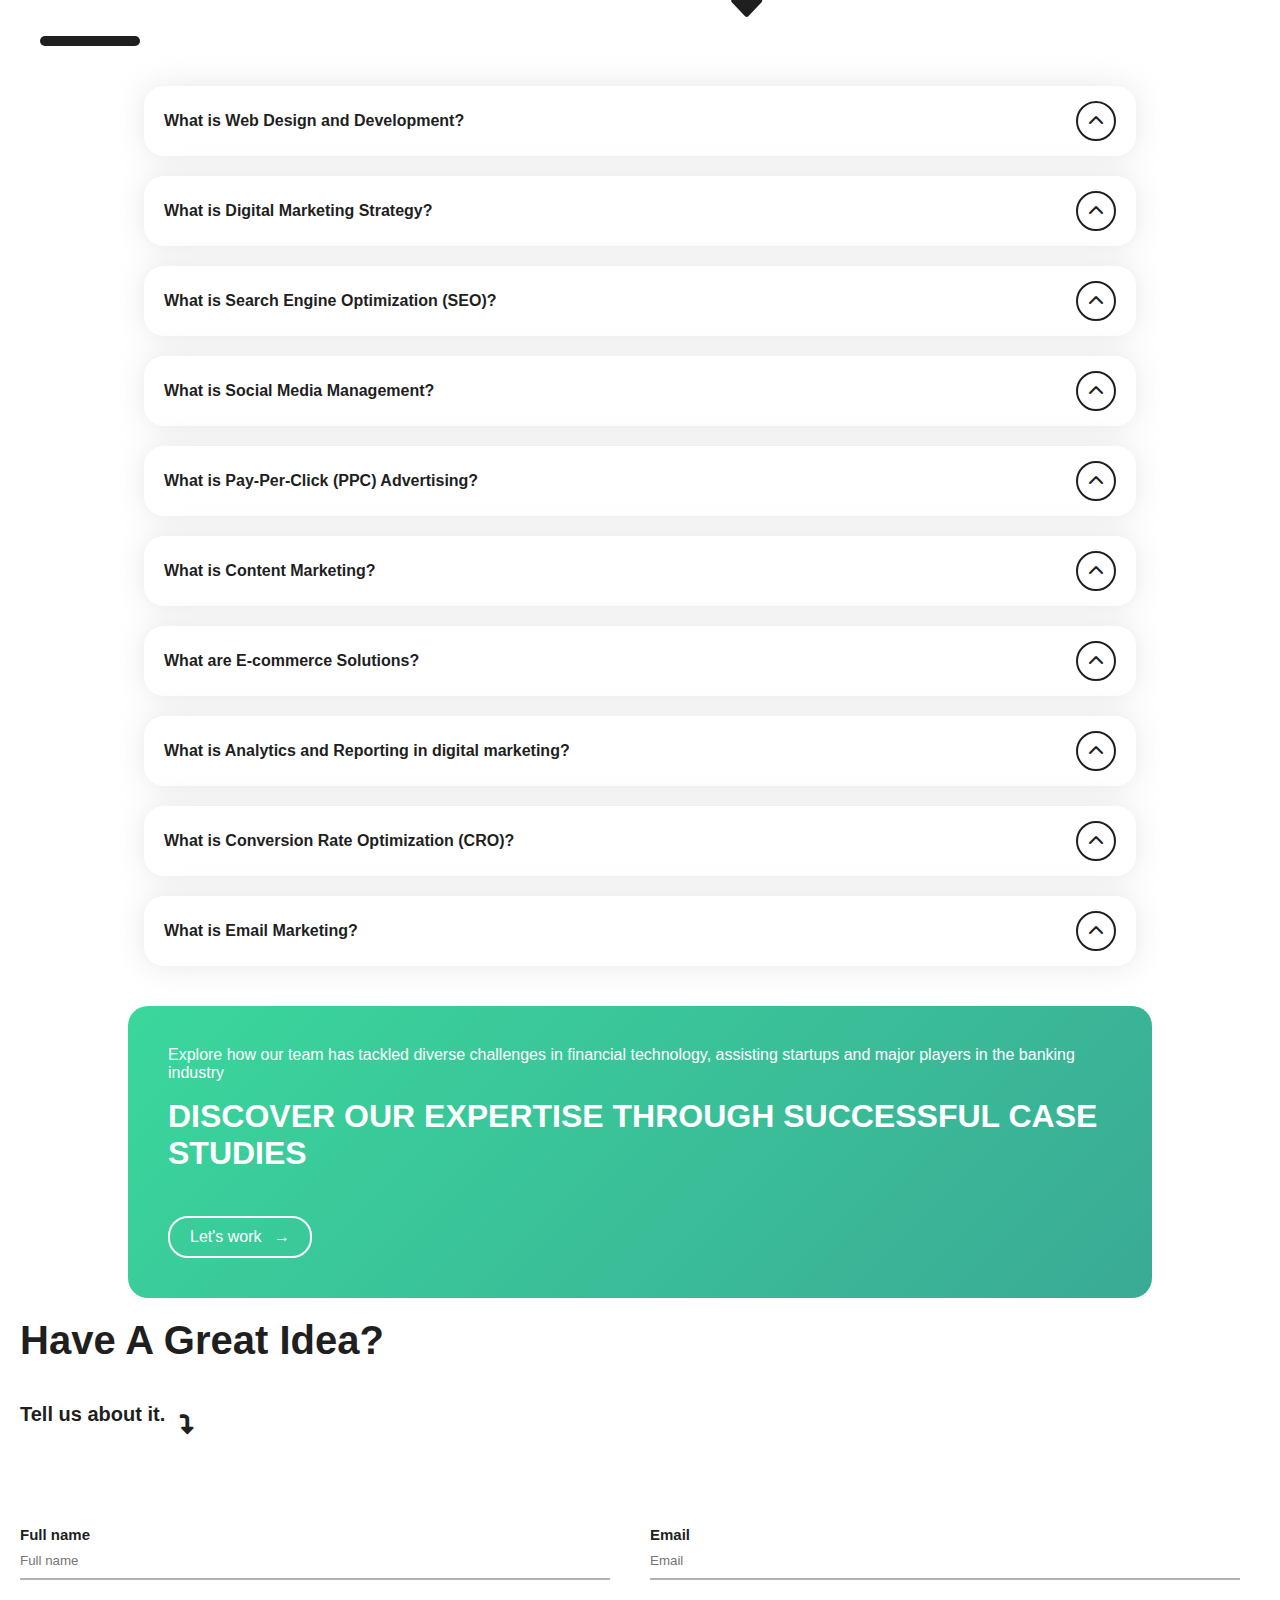
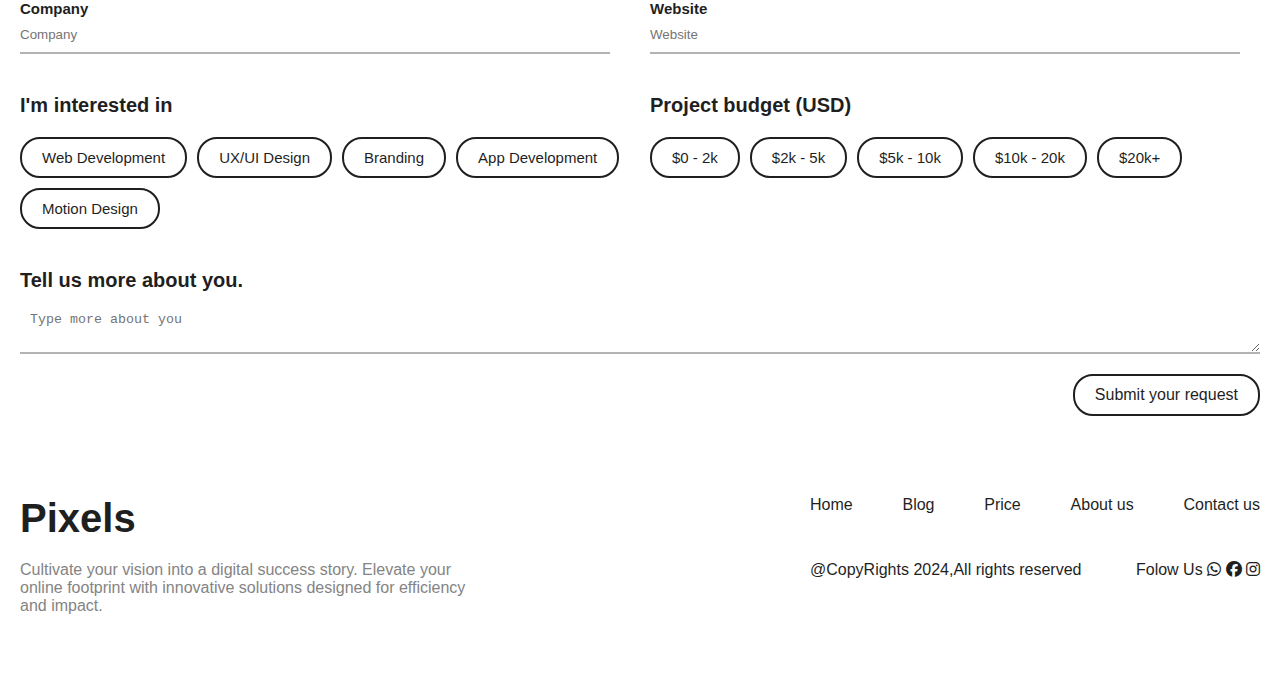
==== commit dcfbe5cd: "Initial commit" ====
--- a/index.html
+++ b/index.html
@@ -19,7 +19,7 @@
       <ul class="navDesktopList">
         <li><a href="index.html">Home</a></li>
         <li><a>Apps</a></li>
-        <li><a>Blog</a></li>
+        <li><a href="blogPage.html">Blog</a></li>
       </ul>
     </div>
     <div class="navDesktopLogo">
@@ -49,7 +49,7 @@
     <div class="navMobileListHolder">
       <ul class="navMobileList">
           <li class="navMobileListItem"><a class="active" href="index.html">Home</a></li>
-          <li class="navMobileListItem"><a href="#projects">Projects</a></li>
+          <li class="navMobileListItem"><a href="blogPage.html">Blog</a></li>
           <li class="navMobileListItem"><a href="#Price">Price</a></li>
           <li class="navMobileListItem"><a href="#aboutus">About us</a></li>
           <li class="navMobileListItem"><a href="contactUsPage.html">Contact us</a></li>
@@ -233,35 +233,50 @@
         <div class="CaseStudiesCard">
           <a href="google.com">
           <img src="website-development-and-design-1.jpg" alt="">
-          <h4>Health and Wellness Startup <div class="casetagHolder" ><span class="caseTag">UI/Ux</span><span class="caseTag">Development</span></div></h4>
+          <h4>
+            <div class="casetagHolder" ><span class="caseTag">UI/Ux</span><span class="caseTag">Development</span></div>
+            Health and Wellness Startup 
+          </h4>
           </a>
           <!--<p>Transforming visions into compelling digital experiences. Our web design and development services blend creativity with technical expertise, crafting websites that engage your...</p>-->
         </div>
         <div class="CaseStudiesCard">
           <a href="google.com">
           <img src="digital-marketing-strategy-1024x536.png" alt="">
-          <h4>E-commerce Platform Enhancement <div class="casetagHolder" ><span class="caseTag">UI/Ux</span><span class="caseTag">Development</span></div></h4>
+          <h4>
+            <div class="casetagHolder" ><span class="caseTag">UI/Ux</span><span class="caseTag">Development</span></div>
+            E-commerce Platform Enhancement 
+          </h4>
           </a>
           <!--<p>Driving growth through strategic digital campaigns. We specialize in developing customized digital marketing strategies tailored to your business goals. From brand awareness...</p>-->
         </div>
         <div class="CaseStudiesCard">
           <a href="google.com">
           <img src="website-development-and-design-1.jpg" alt="">
-          <h4>Neighborhood Coffee Shop <div class="casetagHolder" ><span class="caseTag">UI/Ux</span><span class="caseTag">Development</span></div></h4>    
+          <h4>
+            <div class="casetagHolder" ><span class="caseTag">UI/Ux</span><span class="caseTag">Development</span></div>
+            Neighborhood Coffee Shop 
+          </h4>    
           </a>
           <!--<p>Boosting your online presence organically. Our SEO services ensure your website ranks higher in search engine results, driving targeted traffic and increasing conversions...</p>-->
         </div>
         <div class="CaseStudiesCard">
           <a href="google.com">
           <img src="website-development-and-design-1.jpg" alt="">
-          <h4>Boutique Fashion Brand <div class="casetagHolder" ><span class="caseTag">UI/Ux</span><span class="caseTag">Development</span></div></h4>
+          <h4>
+            <div class="casetagHolder" ><span class="caseTag">UI/Ux</span><span class="caseTag">Development</span></div>
+            Boutique Fashion Brand 
+          </h4>
           </a>
           <!--<p>Enhance your brand's social footprint with our expert management services. From content creation to community engagement, we harness the power of social media to build...</p>-->
         </div>
         <div class="CaseStudiesCard">
           <a href="google.com">
           <img src="website-development-and-design-1.jpg" alt="">
-          <h4>Corporate Website Revamp <div class="casetagHolder" ><span class="caseTag">UI/Ux</span><span class="caseTag">Development</span></div></h4>                     
+          <h4>
+            <div class="casetagHolder" ><span class="caseTag">UI/Ux</span><span class="caseTag">Development</span></div>
+            Corporate Website Revamp 
+          </h4>                     
           </a>
           <!--<p>Maximize your advertising budget with precision-targeted PPC campaigns. Our experts craft data-driven strategies to deliver instant visibility and measurable results...</p>-->
         </div>
@@ -490,6 +505,7 @@
           <div class="fullNameInputContainer">
             <label for="fullName">Full name</label>
             <input type="text" id="fullName " placeholder="Full name">
+            
           </div>
           <div class="emailInputContainer">
             <label for="email">Email</label>
@@ -556,7 +572,7 @@
       <div class="secondDiv">
         <ul>
           <li><a href="index.html">Home</a></li>
-          <li><a href="#projects">Projects</a></li>
+          <li><a href="blogPage.html">Blog</a></li>
           <li><a href="#Price">Price</a></li>
           <li><a href="#aboutus">About us</a></li>
           <li><a href="contactUsPage.html">Contact us</a></li>
--- a/styles.css
+++ b/styles.css
@@ -68,6 +68,7 @@
   --navMLIaColor: #ffffff;
   --navHBS: rgba(130, 130, 130, 0.385);
   --letUsTalkBG: white;
+  --blogSearchBg: #ffffff;
 }
 
 :root.dark-theme {
@@ -141,6 +142,8 @@
   --navMLIaColor: #1f1f1f;
   --navHBS: transparent;
   --letUsTalkBG: #1c1c1c;
+
+  --blogSearchBg: #1f1f1f;
 }
 
 :root {
@@ -541,7 +544,11 @@
   cursor: pointer;
   width: fit-content;
 }
-
+.buttonBorderTrans:hover{
+  background-color: #ffbf00;
+  color: white;
+  border: 2px solid transparent;
+}
 .whatWeDoSliderCards {
   display: flex;
   gap: 20px;
@@ -637,7 +644,7 @@
 }
 
 .CaseStudiesCard a {
-  height: 100%;
+  height: calc(100% - 80px);
   width: 100%;
   border-radius: 20px;
   display: flex;
@@ -662,17 +669,17 @@
 
 .CaseStudiesCard h4 {
   color: var(--caseStudiesCardh4Color);
-  justify-content: space-between;
-  align-items: center;
-  height: 50px;
-  display: flex;
+  height: 80px;
+  display: flex;
+  flex-direction: column;
 }
 
 .casetagHolder {
   display: flex;
   align-items: center;
-  justify-content: center;
   gap: 5px;
+  margin-top: 10px;
+  margin-bottom: 10px;
 
 }
 
@@ -684,7 +691,11 @@
   font-size: 10px;
   padding: 5px 10px 5px 10px;
 }
-
+.caseTag:hover{
+  background-color: #ffbf00;
+  color: white;
+  border: 2px solid transparent;
+}
 .testimonialSection {
   width: 100%;
 }
@@ -2315,7 +2326,140 @@
   flex-direction: column;
   position: relative;
 }
-
+.blogSection{
+  width: 100%;
+  display: flex;
+  border-radius: 20px;
+  padding: 20px;
+  padding-top: 20px;
+  flex-direction: column;
+  position: relative;
+}
+.blogBanner{
+  background: var(--ctaCaseStudiesSectionBg);
+  width: 100%;
+  height: 400px;
+  margin-top: 100px;
+  display: flex;
+  flex-direction: column;
+  justify-content: center;
+  align-items: center;
+}
+.blogBanner h1{
+
+  font-size: 100px;
+  font-weight: bolder;
+  color: var(--ctaCaseStudiesSectionContainerh1Color);
+  margin-bottom: 20px;
+}
+.blogBanner p{
+  color: var(--ctaCaseStudiesSectionContainerh1Color);
+  font-size: 20px;
+  text-align: center;
+  margin-bottom: 20px;
+}
+.searchContainer{
+  display: flex;
+  align-items: center;
+  background-color: var(--blogSearchBg);
+  border-radius: 50px;
+  padding: 0px 0px 0px 20px;
+  margin-top: 20px;
+
+}
+.searchContainer input{
+  border: none;
+  padding: 10px 0px 10px 0;
+  background-color: transparent;
+  margin-top: 0px;
+  outline: none;
+  color: var(--clientInfoColor);
+  width: 500px;
+}
+.searchContainer label{
+
+  padding: 10px 20px;
+  border: 2px solid var(--buttonBorderTransB);
+  border-radius: 20px;
+  color: var(--buttonBorderTransColor);
+  cursor: pointer;
+  width: fit-content;
+}
+.searchContainer label:hover{
+  background-color: #ffbf00;
+  color: white;
+  border: 2px solid transparent;
+}
+.blogTags{
+  display: flex;
+flex-wrap: wrap;
+gap: 10px;
+padding: 20px;
+justify-content: center;
+}
+.blogTags input[type="checkbox"] {
+  display: none;
+}
+.blogTags label {
+  padding: 10px 20px;
+  border: 2px solid var(--buttonBorderTransB);
+  border-radius: 20px;
+  color: var(--buttonBorderTransColor);
+  cursor: pointer;
+  transition: background-color 0.3s, color 0.3s;
+}
+.blogTags input[type="checkbox"]:checked+label {
+  background-color: var(--checkBoxCheckedBg);
+  color: var(--checkBoxCheckedColor);
+  border: 2px solid var(--checkBoxCheckedB);
+}
+.blogsSection {
+  display: flex;
+  flex-direction: column;
+  margin: 0px;
+  position: relative;
+  width: 100%;
+}
+.blogsContainer {
+  overflow: hidden;
+  display: flex;
+  padding: 0 20px 0 20px;
+  width: 100%;
+  align-items: center;
+  position: relative;
+  
+}
+.blogsCards {
+  display: grid;
+  width: 100%;
+  justify-content: center;
+  grid-template-columns: repeat(auto-fit, minmax(400px, 1fr));
+  grid-gap: 20px;
+}
+.blogCard {
+  height: auto;
+  width: 100%;
+  border-radius: 20px;
+  display: flex;
+  flex-direction: column;
+}
+.blogCard a{
+  height: calc(100% - 80px);
+}
+.blogCard img {
+  width: 100%;
+  height: 100%;
+  object-fit: cover;
+  border-radius: 20px;
+}
+.blogCard h4 {
+  color: var(--caseStudiesCardh4Color);
+
+
+  height: 80px;
+  display: flex;
+  flex-direction: column;
+}
 .letUsTalkHeroHolder {
   width: 100%;
   /*! height: 700px; */
@@ -2696,6 +2840,9 @@
   .letUsTalkHeroContainer p {
     font-size: 20px;
   }
+  .searchContainer input {
+    width: 190px;
+  }
 }
 
 @media (min-width: 601px) and (max-width: 768px) {
@@ -2854,6 +3001,9 @@
   .underContactUsWork{
     width: 100%;
   }
+  .searchContainer input {
+    width: 400px;
+  }
 }
 
 
